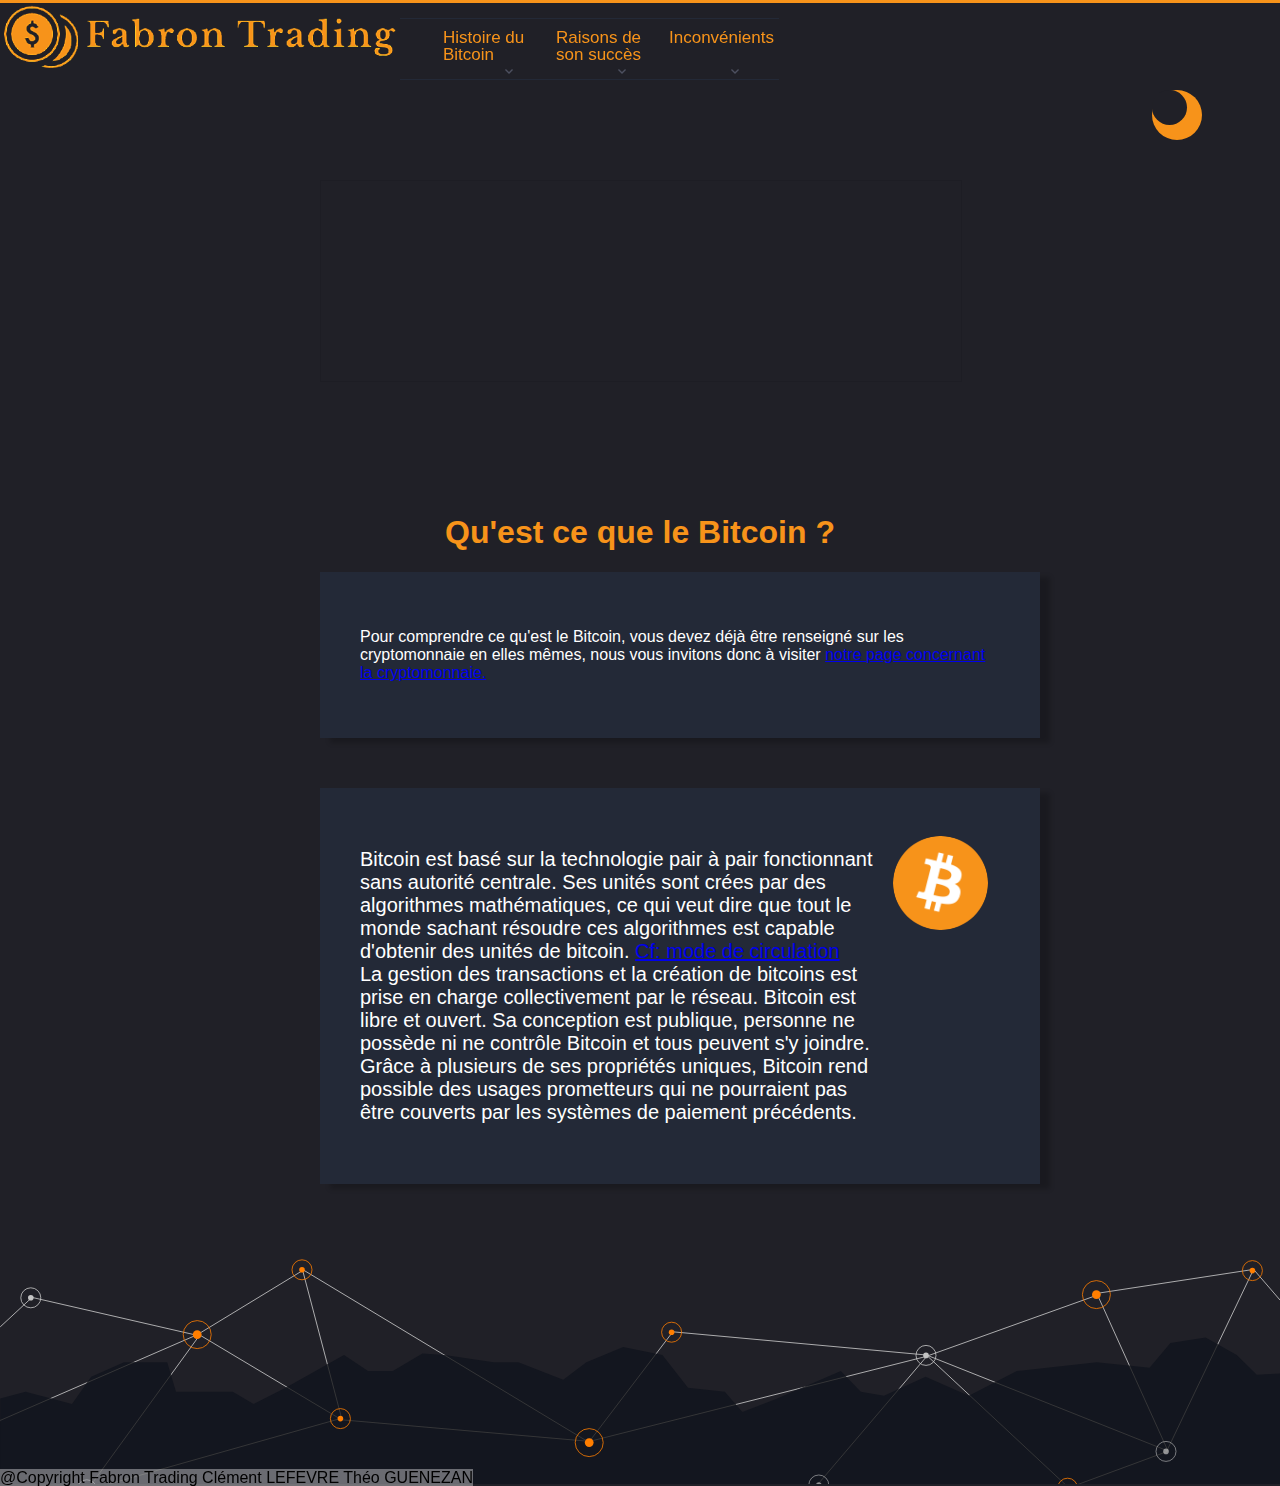
==== index.html @ c8f5e031 "v20" ====
<!DOCTYPE html>
<html lang="fr">

<head>
    <meta charset="UTF-8">
    <meta http-equiv="X-UA-Compatible" content="IE=edge">
    <meta name="viewport" content="width=device-width, initial-scale=1.0">
    <title>Page d'accueil</title>
    <link rel="stylesheet" href="./css/style.css">
    <link rel="icon" href="./img/logo.png">
</head>

<body>
    <input type="checkbox" id="mode" name="mode"><label id='lbmode' for='mode'>
        <div id='toggle'>
            <div id=circle2></div>
            <div id=circle>
                <div class="s" id="s1"></div>
                <div class="s" id="s2"></div>
                <div class="s" id="s3"></div>
                <div class="s" id="s4"></div>
                <div class="s" id="s5"></div>
                <div class="s" id="s6"></div>
                <div class="s" id="s7"></div>
                <div class="s" id="s8"></div>
            </div>
        </div>
    </label>
    <header>
        <nav>
            <a href="../index.html"><img id="logopng" src="./img/logotexteblanc.png" alt="logotexteblanc"></a>
            <ul id="Menu" style="list-style-type: none">
                <li class="grosmenu" id="histoire"><a href="./histoire.html">Histoire du Bitcoin</a>
                    <ul class="sousmenu">
                        <li class="petitmenu"><a href="./histoire.html">Son mode de Création</a></li>
                        <li class="petitmenu"><a href="./histoire.html">La circulation du bitcoin</a></li>
                    </ul>
                </li>
                <li class="grosmenu"><a href="./raisonsucces.html">Raisons de son succès</a>
                    <ul class="sousmenu">
                        <li class="petitmenu"><a href="./raisonsucces.html">Avantages</a></li>
                        <li class="petitmenu"><a href="./raisonsucces.html">Perspectives à venir</a></li>
                    </ul>
                </li>
                <li class="grosmenu"><a href="./inconvenient.html">Inconvénients</a>
                    <ul class="sousmenu">
                        <li class="petitmenu"><a href="./inconvenient.html">Conséquences écologiques</a></li>
                        <li class="petitmenu"><a href="./inconvenient.html">Moyens de le contrôler</a></li>
                    </ul>
                </li>
            </ul>
        </nav>
    </header>
    <main>
        
        <div id="iframebtc">
            <!-- <div id="cache"></div><iframe
                src="https://fr.widgets.investing.com/crypto-currency-rates?theme=darkTheme&hideTitle=true&cols=last,time&pairs=945629"></iframe> -->
            <iframe id="iframedark" scrolling="no"
                src="https://widget.coinlib.io/widget?type=single_v2&theme=dark&coin_id=859&pref_coin_id=1506"></iframe>
            <iframe id="iframelight" scrolling="no"
                src="https://widget.coinlib.io/widget?type=single_v2&theme=light&coin_id=859&pref_coin_id=1506"></iframe>
        </div>


        <h1>Qu'est ce que le Bitcoin ?</h1>
        <div class="container">
            <p>Pour comprendre ce qu'est le Bitcoin, vous devez déjà être renseigné sur les cryptomonnaie en elles
                mêmes, nous vous invitons donc à visiter <a href="#">notre page concernant la cryptomonnaie.</a></p>
        </div>
        <div class="container">
            <p id="description">Bitcoin est basé sur la technologie pair à pair fonctionnant sans autorité centrale. Ses
                unités sont crées par des algorithmes mathématiques, ce qui veut dire que tout le monde sachant résoudre
                ces algorithmes est capable d'obtenir des unités de bitcoin. <a href="./histoire.html">Cf: mode de
                    circulation</a> <br>

                La gestion des transactions et la création de bitcoins est prise en charge collectivement par le réseau.
                Bitcoin
                est libre et ouvert. Sa conception est publique, personne ne possède ni ne contrôle Bitcoin et tous
                peuvent s'y joindre. Grâce à plusieurs de ses propriétés uniques, Bitcoin rend possible des usages
                prometteurs qui ne pourraient pas être couverts par les systèmes de paiement précédents.</p>
            <div><img id="logobitcoin" src="./img/bitcoin-img.svg.png" alt="bitcoin image"></div>

        </div>


        <div id=svg></div>

    </main>
    <span id="copyright">@Copyright Fabron Trading
        Clément LEFEVRE
        Théo GUENEZAN</span>

</body>

</html>
---- css/style.css ----
:root{
    font-family: "Titillium Web", Arial, sans-serif;
    --couleur-gen:#F7931A;
}

body,header,main{
    border:0;
    margin:0;
}
html,body,main{
    background-color:#202027;
}

footer{
    height:50%;
    width:100%;

}


#svg{
    margin-top:25px;
    background:url(../img/overview-bg.svg) top no-repeat;
    background-size: cover;
    height: 25%;
    width:100%;
    position :absolute;
}
footer span{
    position:relative;
    
    top: 350px;
    color:white;
}

h1{
    margin-top: 0;
    text-align:center;
    padding-top: 10%;
    color: var(--couleur-gen);
}   

iframe{
    position: relative;

    width: 100%;
    height: 200px;
    border:1px solid rgba(0, 0, 0, 0.075);
}
#cache{
    position: absolute;
    width: 500px;;
    height: 52px;
    background-color: white;
    z-index: 999;
}
#iframebtc{
    margin-left:25vw;

    width:50vw;
}

header{
    padding-bottom: 100px;
}

#logopng{
    width:100%;

    max-width: 400px;
    min-width: 200px;
}

nav {
    border-top: solid;
    border-color:  var(--couleur-gen);
    width: 100%;
    margin: 0;
    position: sticky;
    top: 5px;
    display:flex;
}

#Menu{
    display: flex;
    margin:0px;  
    margin-top:15px;
    padding-left:40px;
    height:50px;
    border-top:solid #232937 1px;
    border-bottom: solid #232937 1px;
    padding-bottom:10px;
}

.petitmenu a{
    text-decoration: none;
    color:var(--couleur-gen)
}

ul[id="Menu"] li.grosmenu>a {
    text-decoration: none;
    display: inline-block;
    height: 30px;
    width: 100px;
    position: relative;
    /* top:-2px; */
    color: var(--couleur-gen);
    text-align: left;
    padding:10px;
    font-size: 17px;
    margin-left:-7px;
    line-height: 17px;
    cursor: pointer;
}

ul[id="Menu"] li a:hover {
    transition:opacity 0.2s linear;
}

ul[id="Menu"] li a:hover {
    opacity: 50%;
    border-radius: 0px;
}

ul[id="Menu"] li {
    display: inline;
    border-radius:0;
}

ul[id="Menu"] li.grosmenu> a::after {
    content: '';
    position: absolute;
    top: 100%;
    right: 40px;
    width: 8px;
    height: 5px;
    /* -webkit-transform: translateY(-50%);
    transform: translateY(-50%); */
    background: url(../img/Icon_arrow_down.svg) no-repeat;
    transition: transform .2s cubic-bezier(0.25, 0.46, 0.45, 0.94);
}

ul[id="Menu"] li :hover:after{
    transform: rotate(180deg);
}

.sousmenu {
    z-index: 1000;
    opacity:0;
    transition: transform .2s cubic-bezier(0.25, 0.46, 0.45, 0.94);
    transform: scale(1, 0);
    display: flex;
    padding:0;
    padding-top: 10px;
    position:absolute;
    /* border-bottom: solid #232937 1px; */
    color:var(--couleur-gen);
    font-size: 12px;
    line-height: 15px;
    text-align:left;
}

#Menu li:hover .sousmenu {
    opacity:1;
    transform:scale(1, 1);
    flex-direction: column;
}

.sousmenu li{
    margin-bottom: 2px;
    padding:10px;
    background-color:#f7941a15;
    border: 1px solid transparent;
    border-radius: 10px !important;
}

#description{
    font-size: 20px;
    transition: transform 1s ease-in-out;
}


.container {
    transition:transform 1s ease-in-out;
    width:50%;
    margin-bottom:50px;
    margin-left:25vw;
    padding:40px;
    display: flex;  
    background:#232937;
    color:white;
    box-shadow:10px 5px 5px rgba(0, 0, 0, 0.2) ;
}

.container1 {
    margin-bottom:50px;
    transition:transform 1s ease-in-out;
    width:50%;
    margin-left:25vw;
    padding:40px;
    display: flex;  
    flex-direction: column;
    background:#232937;
    color:white;
    position:relative;
    z-index:999;
    box-shadow:10px 5px 5px rgba(0, 0, 0, 0.2) ;
}

#logobitcoin{
    width: 80%;
    min-width: 75px;
    margin-left: 10%;
    margin-top: 6%;
    border-radius:50%;
    transition: transform 1s cubic-bezier(0.25, 0.46, 0.45, 0.94);

}

a:visited{
    color: inherit;
}



.container:hover,.container1:hover{
    opacity:0.9;
    transform: scale(1.1);

}

.container:hover #logobitcoin{
    transform:rotate(360deg);
    
}

#mode{
    display:none;
}

#lbmode{
    position:absolute;
    margin-left:90vw;
    margin-top:90px;
    cursor: pointer;
    transition: transform 0.5s ease-in-out; 
}

#toogle{
    height:50px;
    width:50px;
    position:absolute;
    background:#202027;
    z-index:999;
}

#circle{
    height:50px;
    width:50px;
    border-radius: 50% 50%;
    background:var(--couleur-gen);
}

#circle2{
    position: absolute;
    height:35px;
    width:35px;
    border-radius: 50% 50%;
    background:#202027;
    transition: transform 0.5s ease-in-out; 
}

.s{
    background:var(--couleur-gen);
    border-radius:50%;
    width:15px;
    height:5px;
    transform:translate(0,0) scale(0);
    transition: transform 0.5s ease-in-out ; 
}



#mode:checked ~#lbmode #toggle #circle #s1{
    transform: translate(41px,45px) rotate(45deg) scale(100%);
}

#mode:checked ~#lbmode #toggle #circle #s2{
    transform: translate(17px,50px) rotate(90deg) scale(100%);
}

#mode:checked ~#lbmode #toggle #circle #s3{
    transform: translate(-6px,35px) rotate(-45deg) scale(100%);
}

#mode:checked ~#lbmode #toggle #circle #s4{
    transform: translate(-15px,8px) scale(100%);
}

#mode:checked ~#lbmode #toggle #circle #s5{
    transform: translate(50px,3px) scale(100%);
}

#mode:checked ~#lbmode #toggle #circle #s6{
    transform: translate(17px,-35px) rotate(90deg) scale(100%);
}

#mode:checked ~#lbmode #toggle #circle #s7{
    transform: translate(42px,-30px) rotate(-45deg) scale(100%);
}

#mode:checked ~#lbmode #toggle #circle #s8{
    transform: translate(-7px,-35px) rotate(45deg) scale(100%);
}



#mode:checked ~#lbmode{
    transform:rotate(180deg) scale(105%);
}

#mode:checked ~#lbmode #toggle #circle2{
    background:white;
    transform: scale(0%);
}


#mode:checked ~ main, #mode:checked ~ header , #mode:checked ~ #lbmode{
    background:white ;
}

#mode:checked ~ footer{
    background:transparent ;
    z-index:-1;
}

#mode:checked ~ main .container,#mode:checked ~ main .container1{
    background:white;
    color:black;
    box-shadow: 20px 10px 25px 5px rgb(139 139 139 / 40%);
}

#mode:checked ~ main #iframedark{
    display:none;
}

#mode:checked ~ main #iframelight{
    display:inline-block;
    
    
}

#mode:checked ~ main #svg{
    background-color:white;
}

#iframelight{
    display:none;
}


main{
    padding-bottom:100px;
}

#copyright{
    position:relative;
    background-color:rgba(255, 255, 255, 0.37);
    top:15vh;
}



.svg1{
    background: url(../img/footer-bg.svg) no-repeat;
    position: absolute;
    padding-top: 400px;
    padding-left: 1680px;
    top:700px;
    left:-540px;
    color: #9D9D9D;
    z-index: auto;
    transform:rotate(-90deg) ;

}



.svg2{
    background: url(../img/footer-bg.svg) no-repeat;
    position: absolute;
    padding-top: 400px;
    padding-left: 1680px;
    top:700px;
    left:30vw;
    color: #9D9D9D;
    z-index: auto;
    transform:rotate(-90deg) scaleY(-100%);
}
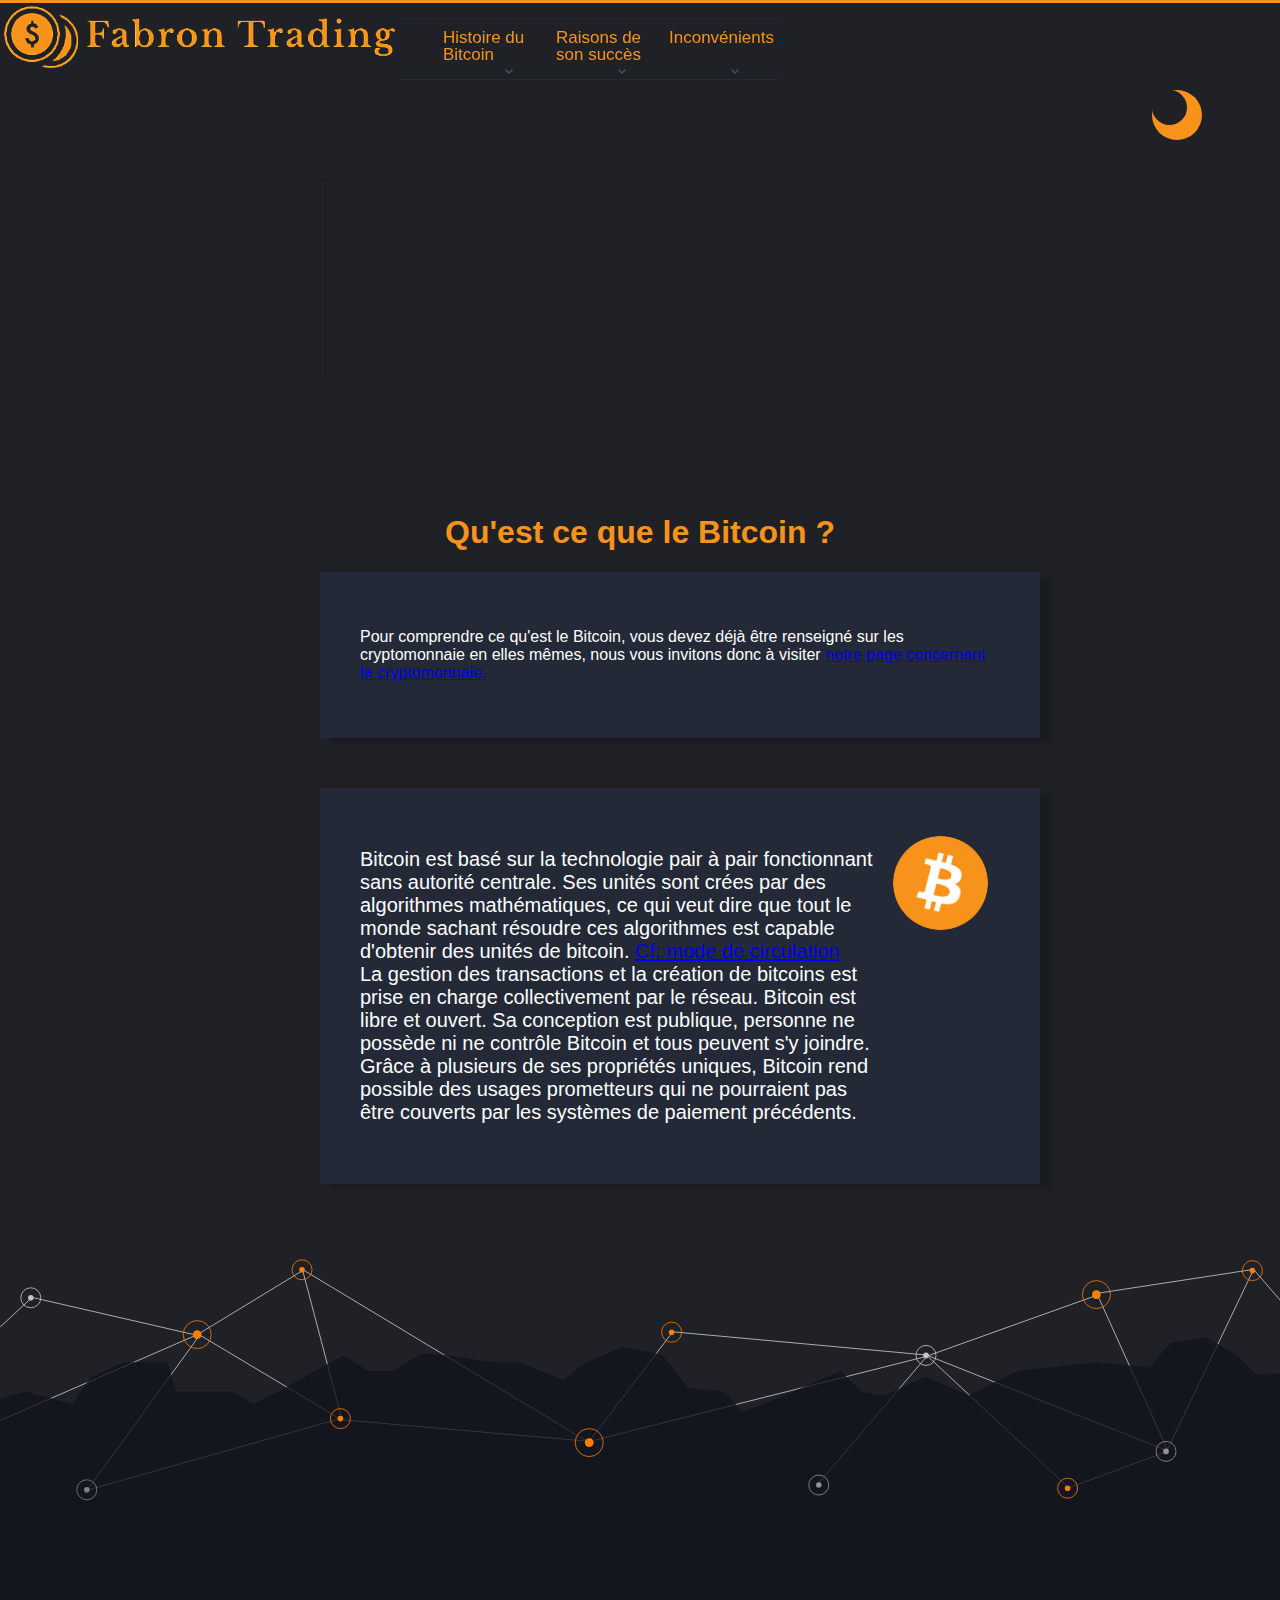
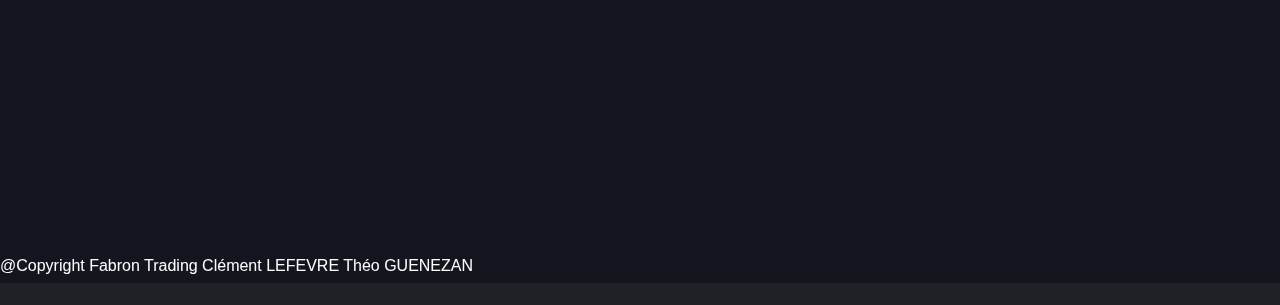
==== commit 919c8da8: "v45326" ====
--- a/index.html
+++ b/index.html
@@ -83,13 +83,13 @@
 
         </div>
 
-
-        <div id=svg></div>
+        <img id=svg src = "./img/overview-bg.svg">
+         <span id="copyright">@Copyright Fabron Trading
+            Clément LEFEVRE
+            Théo GUENEZAN</span></img>
+       
 
     </main>
-    <span id="copyright">@Copyright Fabron Trading
-        Clément LEFEVRE
-        Théo GUENEZAN</span>
 
 </body>
 
--- a/css/style.css
+++ b/css/style.css
@@ -21,18 +21,16 @@
 
 #svg{
     margin-top:25px;
-    background:url(../img/overview-bg.svg) top no-repeat;
-    background-size: cover;
-    height: 25%;
     width:100%;
-    position :absolute;
-}
-footer span{
+    position :relative;
+}
+#copyright{
     position:relative;
-    
-    top: 350px;
     color:white;
-}
+    bottom:30px;
+}
+
+
 
 h1{
     margin-top: 0;
@@ -355,48 +353,47 @@
     background-color:white;
 }
 
+
+
 #iframelight{
     display:none;
 }
 
 
-main{
-    padding-bottom:100px;
-}
-
-#copyright{
-    position:relative;
-    background-color:rgba(255, 255, 255, 0.37);
-    top:15vh;
-}
-
-
-
-.svg1{
-    background: url(../img/footer-bg.svg) no-repeat;
+
+
+.svg{
     position: absolute;
-    padding-top: 400px;
-    padding-left: 1680px;
-    top:700px;
+}
+
+#svg1{
+    top:800px;
     left:-540px;
     color: #9D9D9D;
     z-index: auto;
     transform:rotate(-90deg) ;
-
-}
-
-
-
-.svg2{
-    background: url(../img/footer-bg.svg) no-repeat;
-    position: absolute;
-    padding-top: 400px;
-    padding-left: 1680px;
+}
+
+
+#svg2{
+    position:relative;
+    clear: right;
+    float: right;
     top:700px;
-    left:30vw;
+    left:600px;
     color: #9D9D9D;
     z-index: auto;
     transform:rotate(-90deg) scaleY(-100%);
 }
 
 
+#svg3{
+    display: block;
+    position:relative;
+    margin-left: auto;
+    margin-right: auto;
+    width: 30%;
+    margin-top:-150px;
+    margin-bottom:-100px;
+    min-width:300px;
+}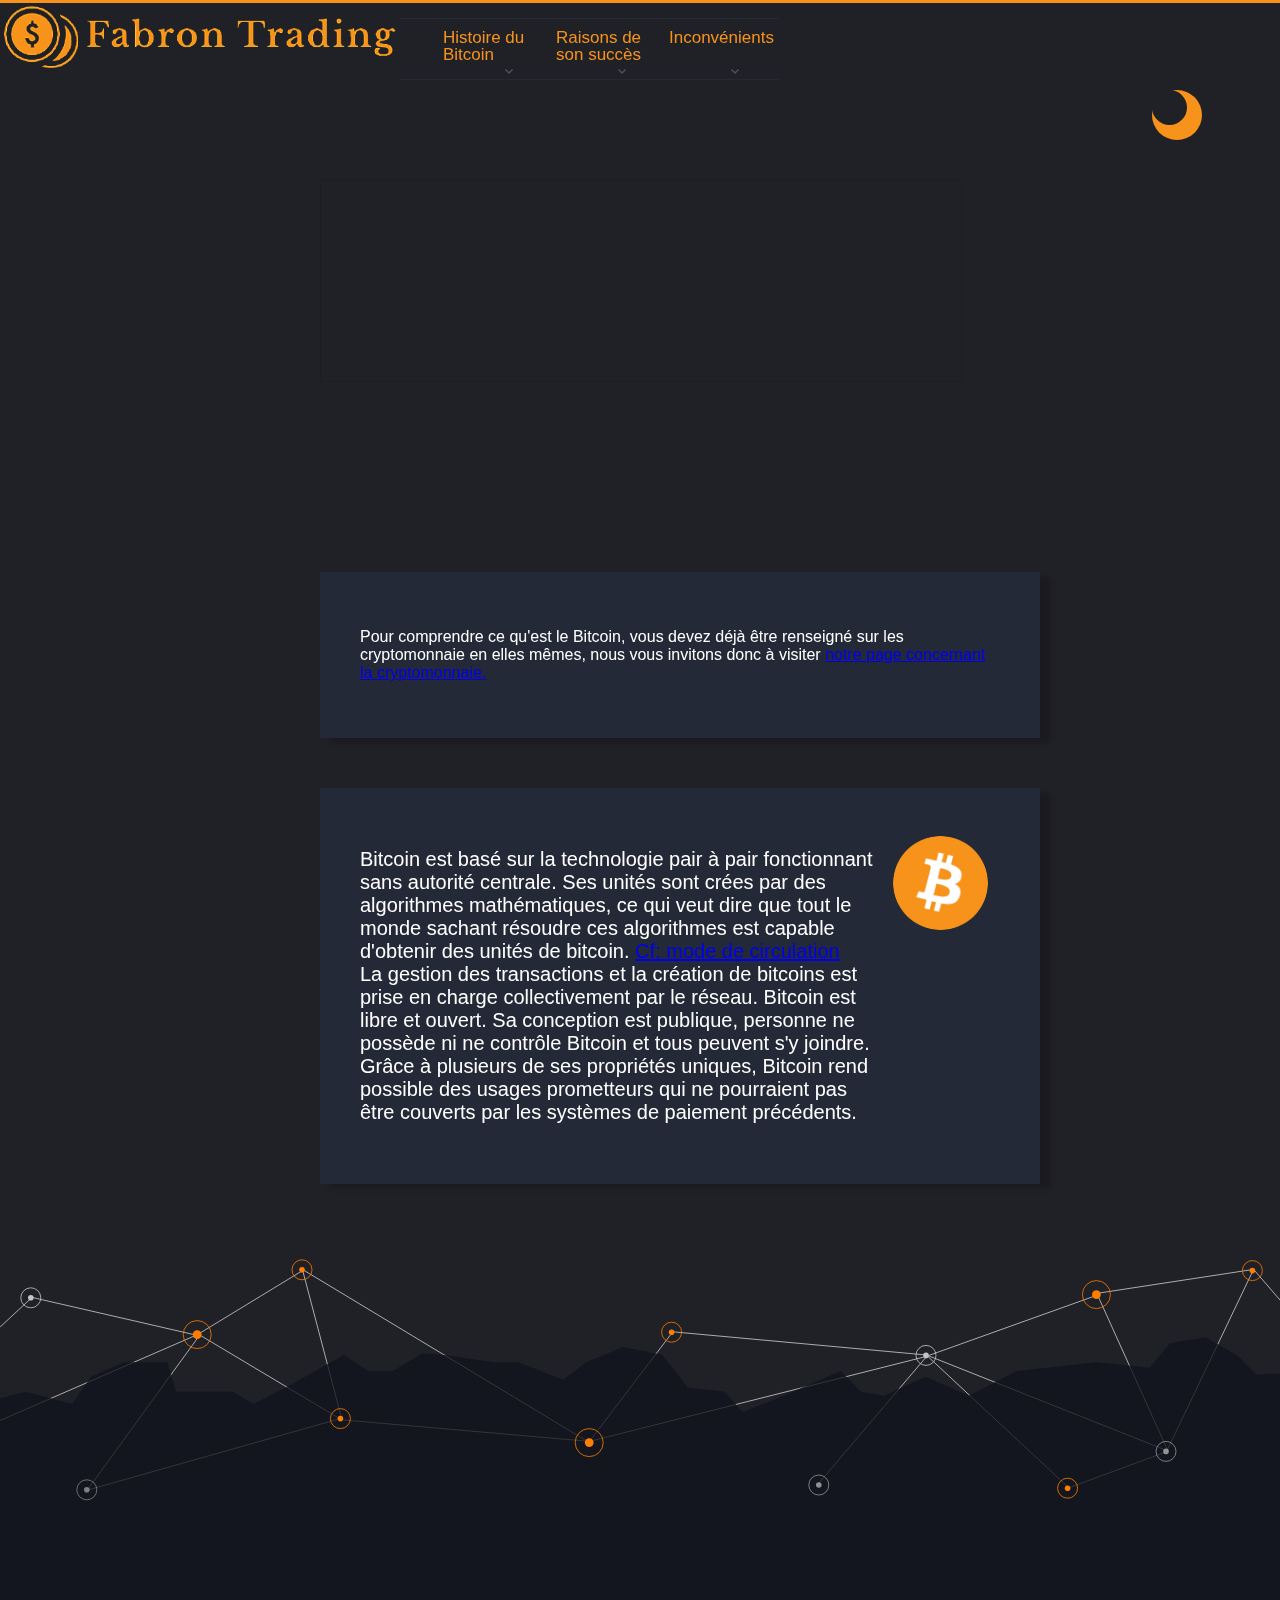
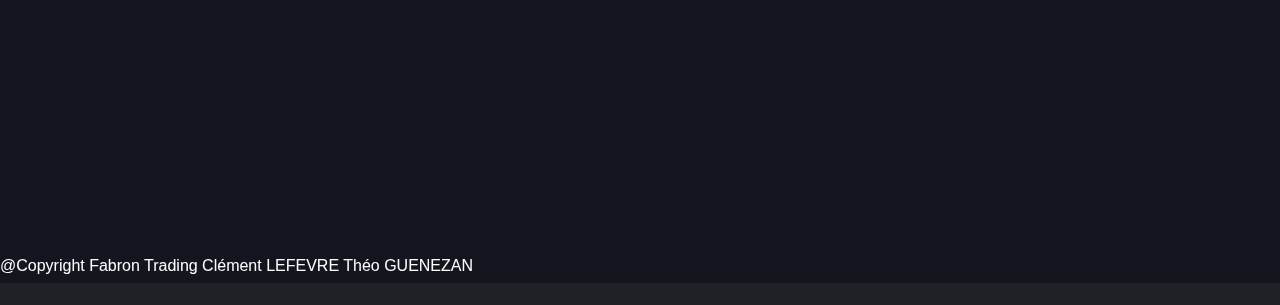
==== commit 15ba339f: "v22" ====
--- a/index.html
+++ b/index.html
@@ -51,6 +51,7 @@
             </ul>
         </nav>
     </header>
+    <div id = "color"></div>
     <main>
         
         <div id="iframebtc">
--- a/css/style.css
+++ b/css/style.css
@@ -8,7 +8,7 @@
     border:0;
     margin:0;
 }
-html,body,main{
+html,body{
     background-color:#202027;
 }
 
@@ -16,6 +16,19 @@
     height:50%;
     width:100%;
 
+}
+
+#color{
+    position:fixed;
+    background:#202027;
+    width: 100%;
+    height: 100%;
+    left: 0;
+    top: 0;
+}
+
+nav{
+    z-index:999;
 }
 
 
@@ -180,6 +193,7 @@
 
 
 .container {
+    position:relative;
     transition:transform 1s ease-in-out;
     width:50%;
     margin-bottom:50px;
@@ -189,6 +203,7 @@
     background:#232937;
     color:white;
     box-shadow:10px 5px 5px rgba(0, 0, 0, 0.2) ;
+    z-index:999;
 }
 
 .container1 {
@@ -243,6 +258,7 @@
     margin-top:90px;
     cursor: pointer;
     transition: transform 0.5s ease-in-out; 
+    z-index:999;
 }
 
 #toogle{
@@ -324,7 +340,7 @@
 }
 
 
-#mode:checked ~ main, #mode:checked ~ header , #mode:checked ~ #lbmode{
+#mode:checked ~ #color, #mode:checked ~ header , #mode:checked ~ #lbmode{
     background:white ;
 }
 
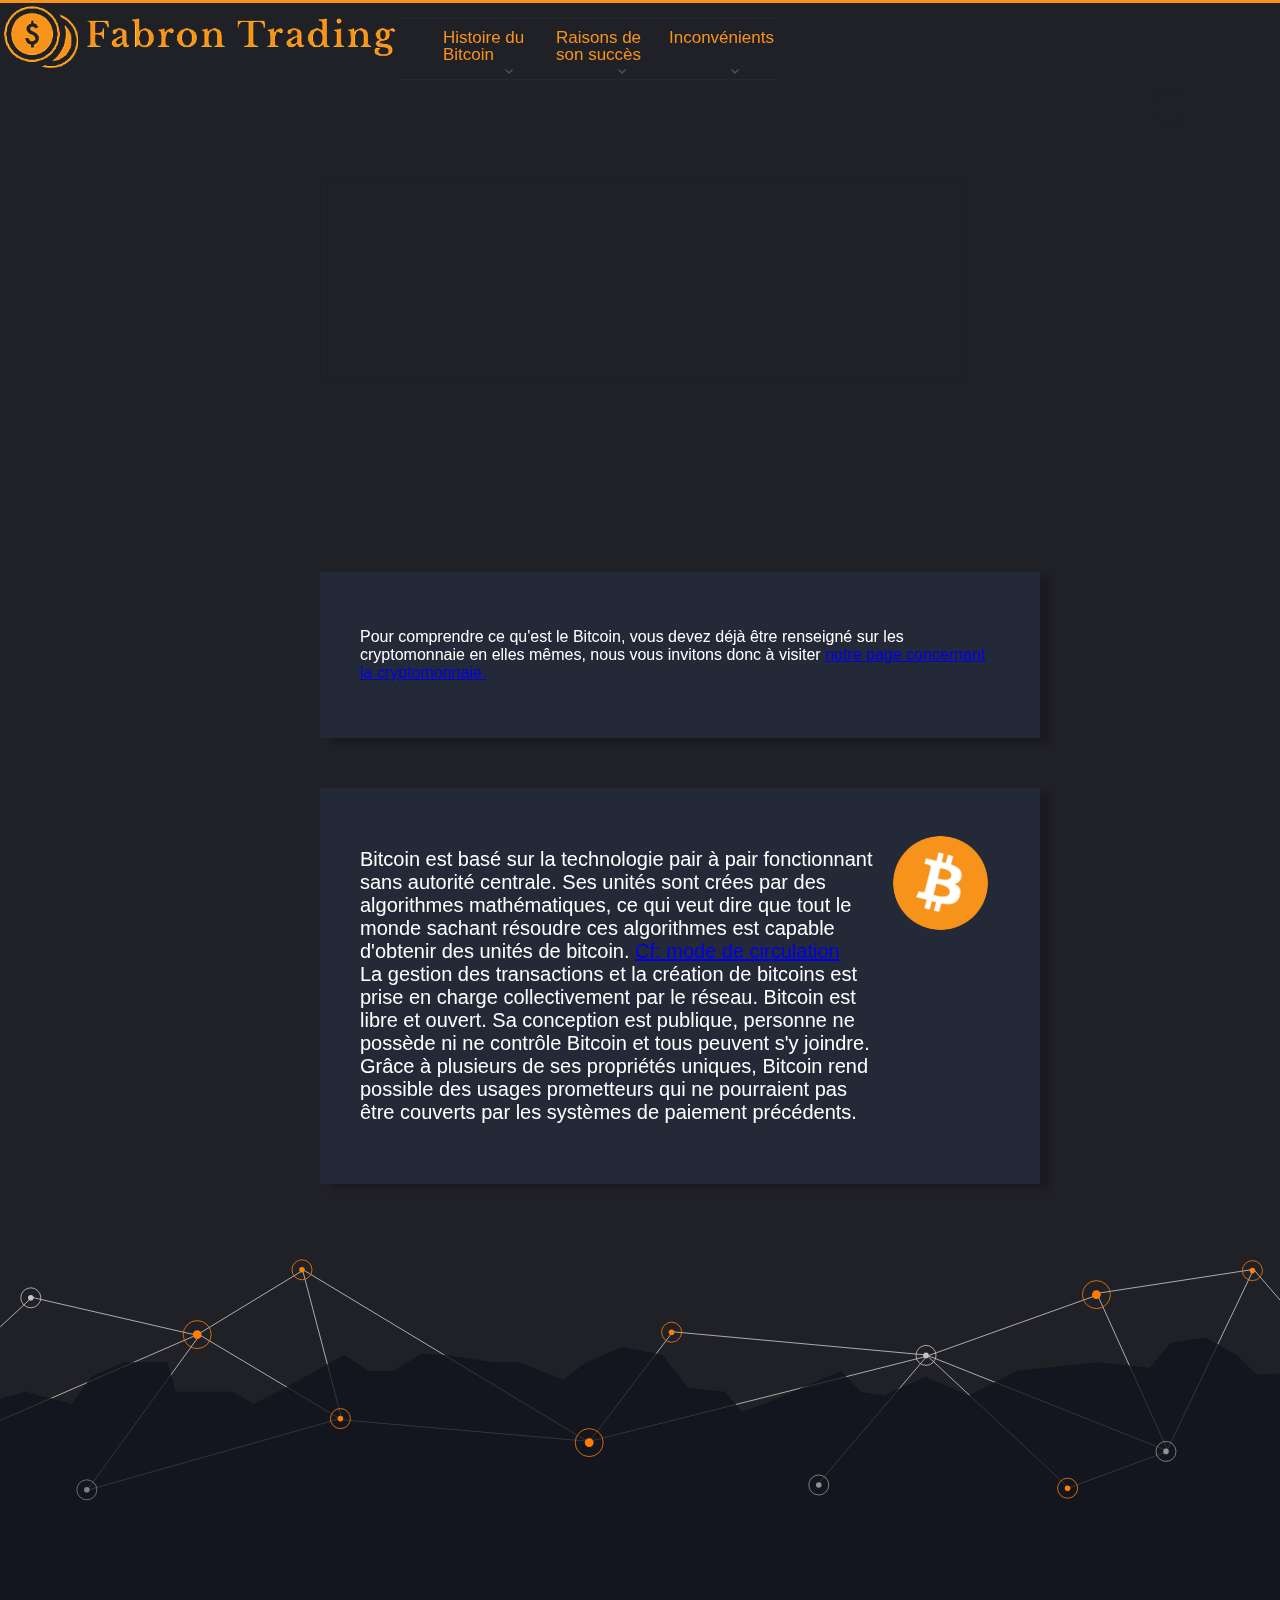
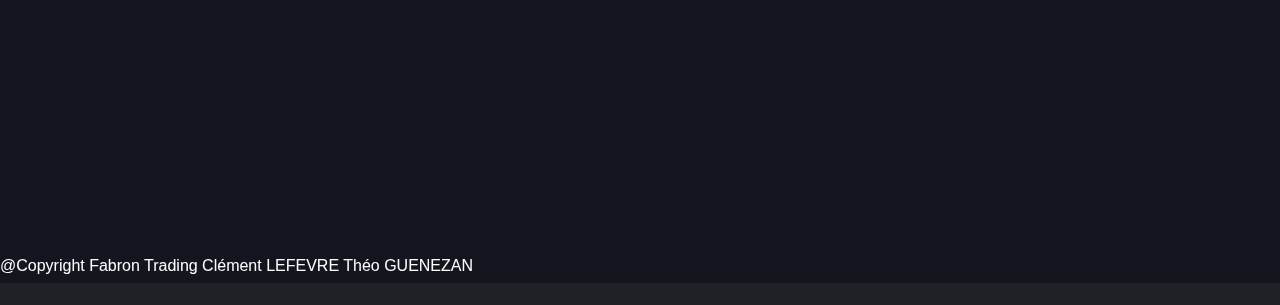
==== commit 8946fefb: "Update index.html" ====
--- a/index.html
+++ b/index.html
@@ -12,19 +12,19 @@
 
 <body>
     <input type="checkbox" id="mode" name="mode"><label id='lbmode' for='mode'>
-        <div id='toggle'>
-            <div id=circle2></div>
-            <div id=circle>
-                <div class="s" id="s1"></div>
-                <div class="s" id="s2"></div>
-                <div class="s" id="s3"></div>
-                <div class="s" id="s4"></div>
-                <div class="s" id="s5"></div>
-                <div class="s" id="s6"></div>
-                <div class="s" id="s7"></div>
-                <div class="s" id="s8"></div>
-            </div>
-        </div>
+        <span id='toggle'>
+            <span id=circle2></span>
+            <span id=circle>
+                <span class="s" id="s1"></span>
+                <span class="s" id="s2"></span>
+                <span class="s" id="s3"></span>
+                <span class="s" id="s4"></span>
+                <span class="s" id="s5"></span>
+                <span class="s" id="s6"></span>
+                <span class="s" id="s7"></span>
+                <span class="s" id="s8"></span>
+            </span>
+        </span>
     </label>
     <header>
         <nav>
@@ -94,4 +94,4 @@
 
 </body>
 
-</html>+</html>
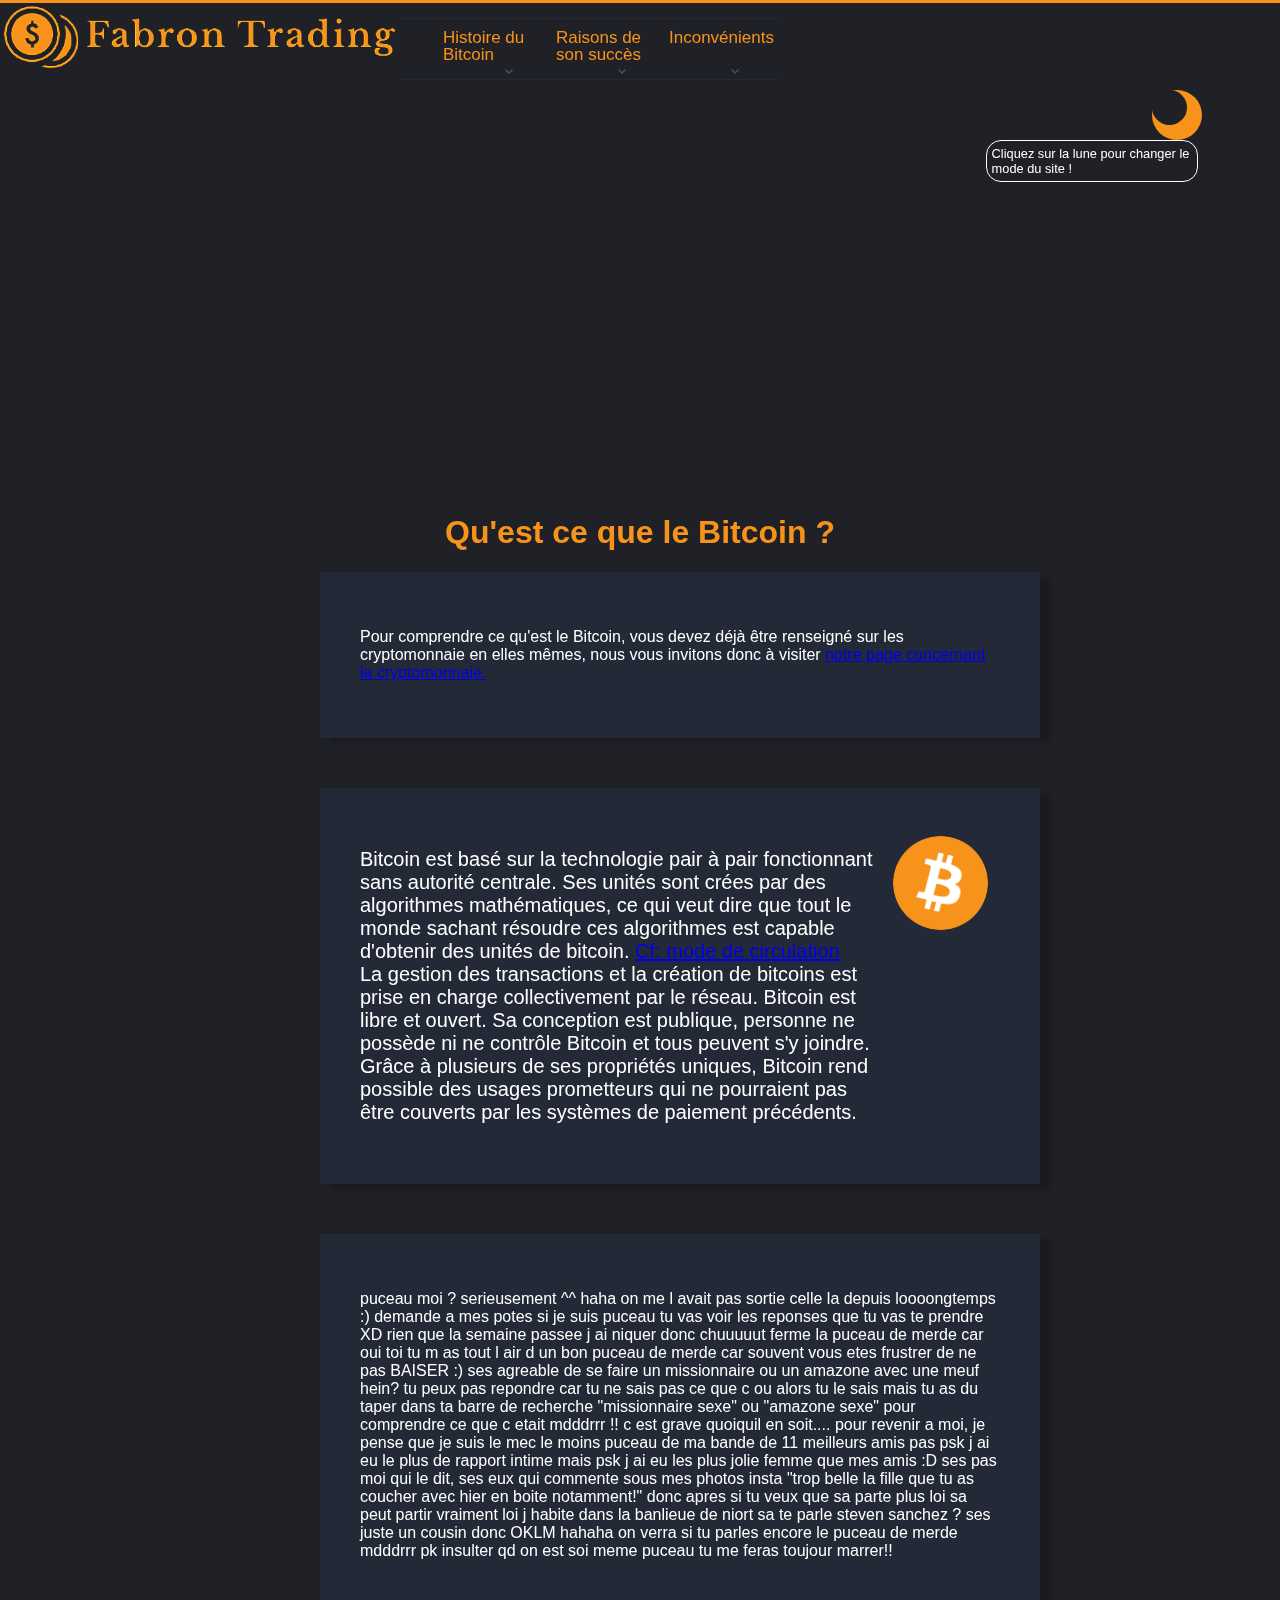
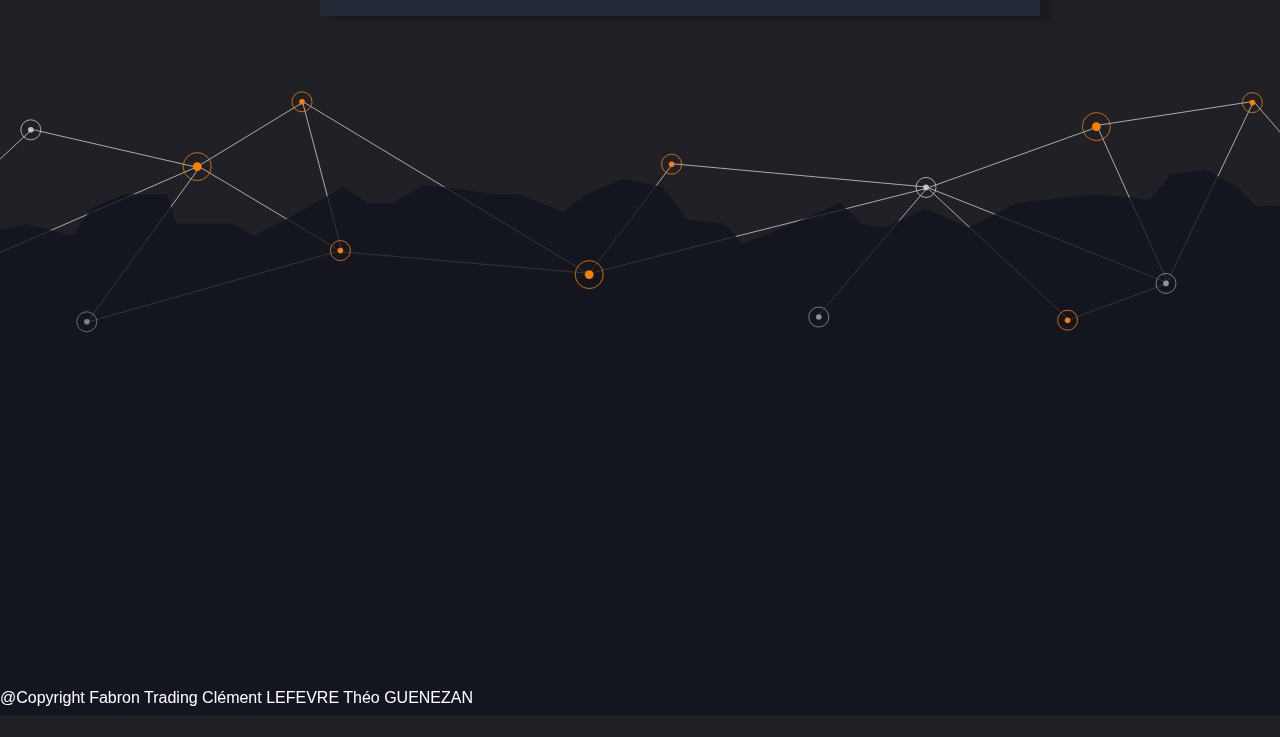
==== commit 4a7485e0: "versio" ====
--- a/index.html
+++ b/index.html
@@ -7,6 +7,7 @@
     <meta name="viewport" content="width=device-width, initial-scale=1.0">
     <title>Page d'accueil</title>
     <link rel="stylesheet" href="./css/style.css">
+    <link rel="stylesheet" href="./css/mobile.css">
     <link rel="icon" href="./img/logo.png">
 </head>
 
@@ -25,10 +26,12 @@
                 <span class="s" id="s8"></span>
             </span>
         </span>
+        <span id="infobulle">Cliquez sur la lune pour changer le mode du site !</span>
     </label>
+    
     <header>
         <nav>
-            <a href="../index.html"><img id="logopng" src="./img/logotexteblanc.png" alt="logotexteblanc"></a>
+            <a href="./index.html"><img id="logopng" src="./img/logotexteblanc.png" alt="logotexteblanc"></a>
             <ul id="Menu" style="list-style-type: none">
                 <li class="grosmenu" id="histoire"><a href="./histoire.html">Histoire du Bitcoin</a>
                     <ul class="sousmenu">
@@ -51,15 +54,16 @@
             </ul>
         </nav>
     </header>
+    
     <div id = "color"></div>
+    
     <main>
-        
         <div id="iframebtc">
             <!-- <div id="cache"></div><iframe
                 src="https://fr.widgets.investing.com/crypto-currency-rates?theme=darkTheme&hideTitle=true&cols=last,time&pairs=945629"></iframe> -->
-            <iframe id="iframedark" scrolling="no"
+            <iframe id="iframedark"
                 src="https://widget.coinlib.io/widget?type=single_v2&theme=dark&coin_id=859&pref_coin_id=1506"></iframe>
-            <iframe id="iframelight" scrolling="no"
+            <iframe id="iframelight" 
                 src="https://widget.coinlib.io/widget?type=single_v2&theme=light&coin_id=859&pref_coin_id=1506"></iframe>
         </div>
 
@@ -81,13 +85,16 @@
                 peuvent s'y joindre. Grâce à plusieurs de ses propriétés uniques, Bitcoin rend possible des usages
                 prometteurs qui ne pourraient pas être couverts par les systèmes de paiement précédents.</p>
             <div><img id="logobitcoin" src="./img/bitcoin-img.svg.png" alt="bitcoin image"></div>
-
         </div>
-
-        <img id=svg src = "./img/overview-bg.svg">
+        <div class="container">
+            <p>
+                puceau moi ? serieusement ^^ haha on me l avait pas sortie celle la depuis loooongtemps :) demande a mes potes si je suis puceau tu vas voir les reponses que tu vas te prendre XD rien que la semaine passee j ai niquer donc chuuuuut ferme la puceau de merde car oui toi tu m as tout l air d un bon puceau de merde car souvent vous etes frustrer de ne pas BAISER :) ses agreable de se faire un missionnaire ou un amazone avec une meuf hein? tu peux pas repondre car tu ne sais pas ce que c ou alors tu le sais mais tu as du taper dans ta barre de recherche "missionnaire sexe" ou "amazone sexe" pour comprendre ce que c etait mdddrrr !! c est grave quoiquil en soit.... pour revenir a moi, je pense que je suis le mec le moins puceau de ma bande de 11 meilleurs amis pas psk j ai eu le plus de rapport intime mais psk j ai eu les plus jolie femme que mes amis :D ses pas moi qui le dit, ses eux qui commente sous mes photos insta "trop belle la fille que tu as coucher avec hier en boite notamment!" donc apres si tu veux que sa parte plus loi sa peut partir vraiment loi j habite dans la banlieue de niort sa te parle steven sanchez ? ses juste un cousin donc OKLM hahaha on verra si tu parles encore le puceau de merde mdddrrr pk insulter qd on est soi meme puceau tu me feras toujour marrer!!
+            </p>
+        </div>
+        <img id=svg src = "./img/overview-bg.svg" alt="imgfooter">
          <span id="copyright">@Copyright Fabron Trading
             Clément LEFEVRE
-            Théo GUENEZAN</span></img>
+            Théo GUENEZAN</span>
        
 
     </main>
--- a/css/style.css
+++ b/css/style.css
@@ -47,6 +47,7 @@
 
 h1{
     margin-top: 0;
+    position:relative;
     text-align:center;
     padding-top: 10%;
     color: var(--couleur-gen);
@@ -54,7 +55,7 @@
 
 iframe{
     position: relative;
-
+    /* overflow:hidden; */
     width: 100%;
     height: 200px;
     border:1px solid rgba(0, 0, 0, 0.075);
@@ -258,18 +259,21 @@
     margin-top:90px;
     cursor: pointer;
     transition: transform 0.5s ease-in-out; 
-    z-index:999;
+    z-index: 100;
 }
 
 #toogle{
+    position:relative;
     height:50px;
     width:50px;
     position:absolute;
     background:#202027;
     z-index:999;
+    display:block;
 }
 
 #circle{
+    display:block;
     height:50px;
     width:50px;
     border-radius: 50% 50%;
@@ -277,7 +281,8 @@
 }
 
 #circle2{
-    position: absolute;
+    display:block;
+    position:absolute;
     height:35px;
     width:35px;
     border-radius: 50% 50%;
@@ -286,6 +291,8 @@
 }
 
 .s{
+    position:relative;
+    display:block;
     background:var(--couleur-gen);
     border-radius:50%;
     width:15px;
@@ -295,48 +302,47 @@
 }
 
 
-
 #mode:checked ~#lbmode #toggle #circle #s1{
-    transform: translate(41px,45px) rotate(45deg) scale(100%);
+    transform: translate(41px,45px) rotate(45deg) scale(1);
 }
 
 #mode:checked ~#lbmode #toggle #circle #s2{
-    transform: translate(17px,50px) rotate(90deg) scale(100%);
+    transform: translate(17px,50px) rotate(90deg) scale(1);
 }
 
 #mode:checked ~#lbmode #toggle #circle #s3{
-    transform: translate(-6px,35px) rotate(-45deg) scale(100%);
+    transform: translate(-6px,35px) rotate(-45deg) scale(1);
 }
 
 #mode:checked ~#lbmode #toggle #circle #s4{
-    transform: translate(-15px,8px) scale(100%);
+    transform: translate(-15px,8px) scale(1);
 }
 
 #mode:checked ~#lbmode #toggle #circle #s5{
-    transform: translate(50px,3px) scale(100%);
+    transform: translate(50px,3px) scale(1);
 }
 
 #mode:checked ~#lbmode #toggle #circle #s6{
-    transform: translate(17px,-35px) rotate(90deg) scale(100%);
+    transform: translate(17px,-35px) rotate(90deg) scale(1);
 }
 
 #mode:checked ~#lbmode #toggle #circle #s7{
-    transform: translate(42px,-30px) rotate(-45deg) scale(100%);
+    transform: translate(42px,-30px) rotate(-45deg) scale(1);
 }
 
 #mode:checked ~#lbmode #toggle #circle #s8{
-    transform: translate(-7px,-35px) rotate(45deg) scale(100%);
+    transform: translate(-7px,-35px) rotate(45deg) scale(1);
 }
 
 
 
 #mode:checked ~#lbmode{
-    transform:rotate(180deg) scale(105%);
+    transform:rotate(180deg) scale(1.05);
 }
 
 #mode:checked ~#lbmode #toggle #circle2{
     background:white;
-    transform: scale(0%);
+    transform: scale(0);
 }
 
 
@@ -361,12 +367,15 @@
 
 #mode:checked ~ main #iframelight{
     display:inline-block;
-    
-    
 }
 
 #mode:checked ~ main #svg{
     background-color:white;
+}
+
+#mode:checked+label #infobulle{
+    display:none;
+
 }
 
 
@@ -399,7 +408,7 @@
     left:600px;
     color: #9D9D9D;
     z-index: auto;
-    transform:rotate(-90deg) scaleY(-100%);
+    transform:rotate(-90deg) scaleY(-1);
 }
 
 
@@ -412,4 +421,35 @@
     margin-top:-150px;
     margin-bottom:-100px;
     min-width:300px;
+}
+
+
+#infobulle{
+    /* display: none; */
+    color: white;
+    z-index: 9999;
+    position: absolute;
+    min-width: 200px;
+    width:min-content;
+    padding:5px;
+    font-size:0.8em;
+    border-radius:15px; 
+    left: -13vw;
+    animation:infobulle 2s  cubic-bezier(0.65, -0.51, 0, 2.13) infinite;
+    border: 1px solid white;
+    background:#202027c4;
+}
+
+@keyframes infobulle{
+    
+    from {  
+        display: block;
+        opacity: 0;
+    }
+    50%{
+        opacity: 1;
+    }
+    100%{
+        opacity: 0;
+    }
 }--- a/css/mobile.css
+++ b/css/mobile.css
@@ -0,0 +1,35 @@
+
+
+
+
+
+
+
+
+
+@media screen and (max-width: 800px) {
+    .container{
+        width:80vw;
+        margin-left:0;
+    }
+    #iframebtc{
+        width:80vw;
+        margin-left:0;
+    }
+    #logopng{
+        position: absolute;
+        display:block;
+        width:80vw;
+    }
+    #Menu{
+        margin-top:80px;
+    }
+    #lbmode{
+        margin-left:10vw;
+        margin-top:150px;
+    }
+    #infobulle{
+        left:10%;
+        
+    }
+}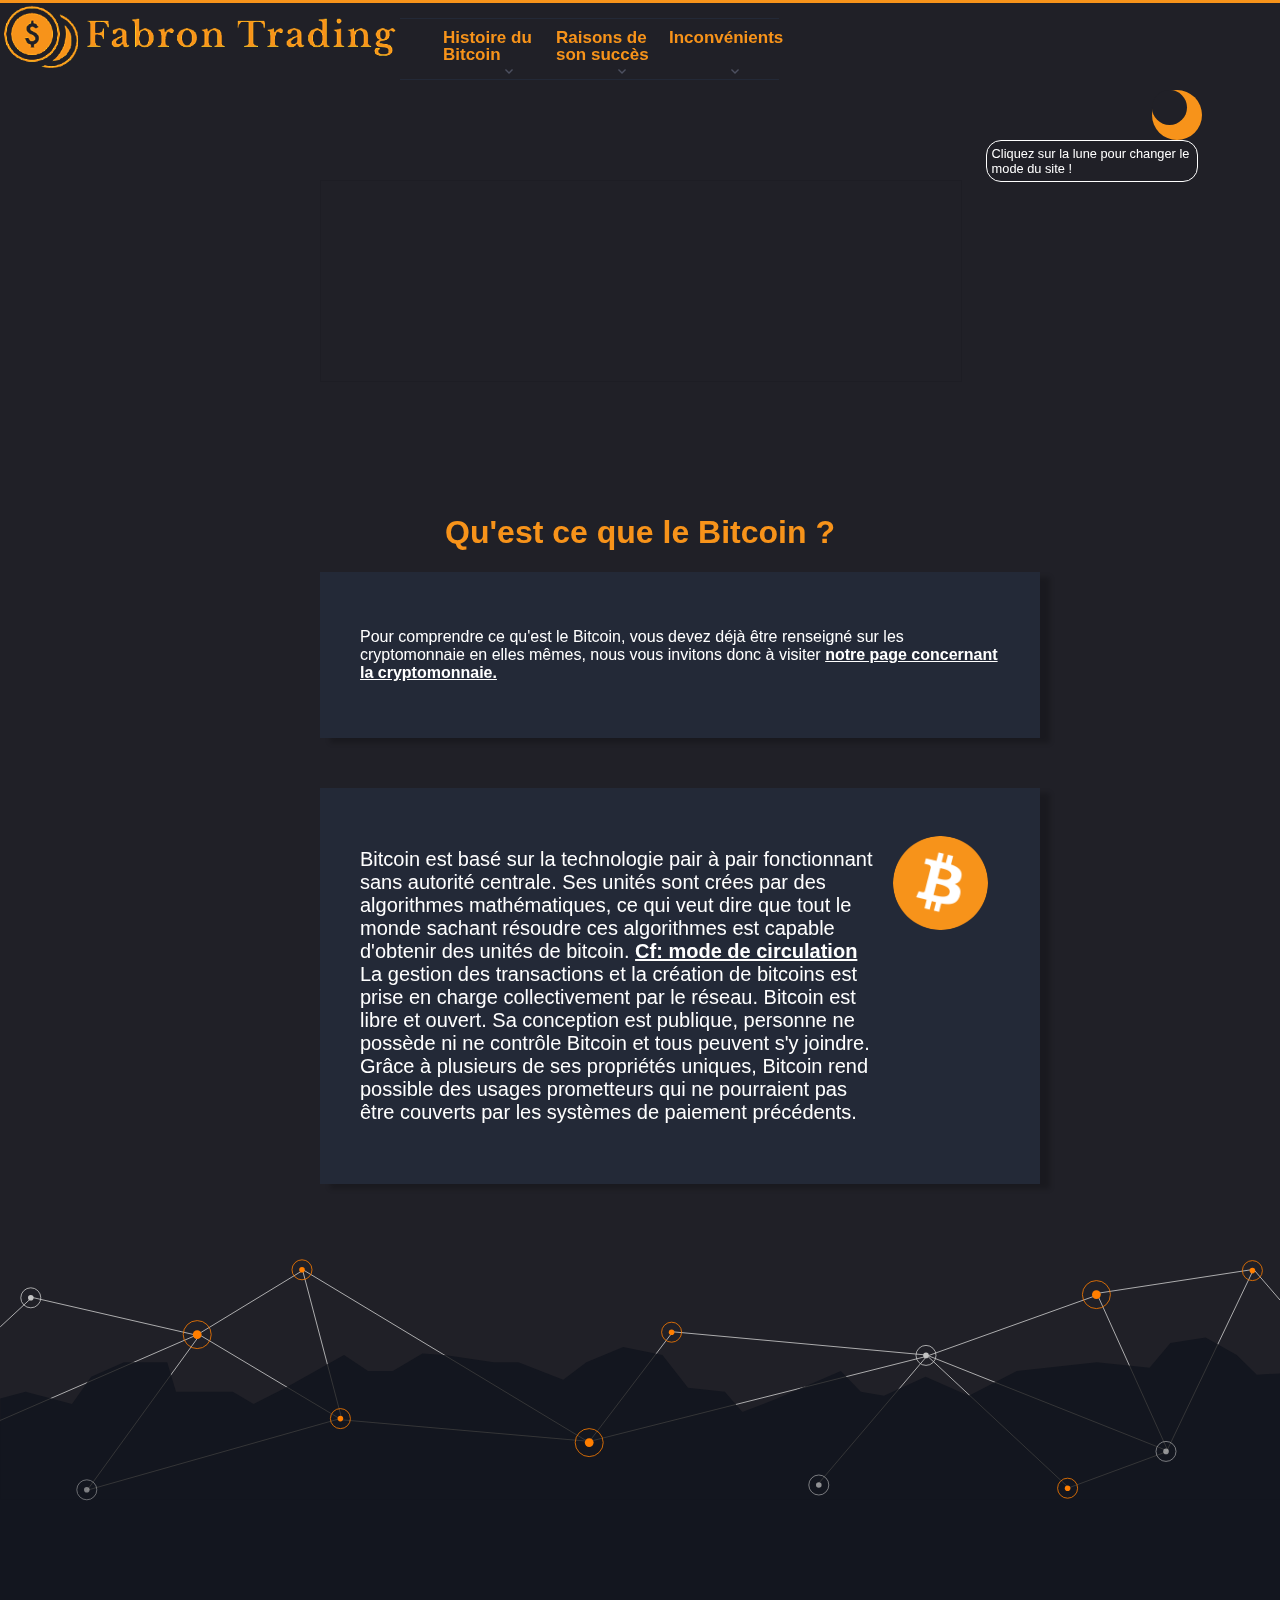
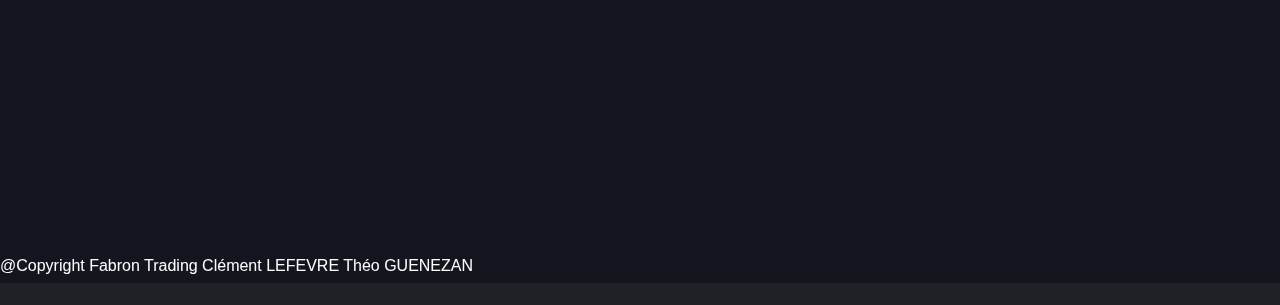
==== commit 3456cd7b: "v1" ====
--- a/index.html
+++ b/index.html
@@ -61,7 +61,7 @@
         <div id="iframebtc">
             <!-- <div id="cache"></div><iframe
                 src="https://fr.widgets.investing.com/crypto-currency-rates?theme=darkTheme&hideTitle=true&cols=last,time&pairs=945629"></iframe> -->
-            <iframe id="iframedark"
+            <iframe id="iframedark" 
                 src="https://widget.coinlib.io/widget?type=single_v2&theme=dark&coin_id=859&pref_coin_id=1506"></iframe>
             <iframe id="iframelight" 
                 src="https://widget.coinlib.io/widget?type=single_v2&theme=light&coin_id=859&pref_coin_id=1506"></iframe>
@@ -86,11 +86,7 @@
                 prometteurs qui ne pourraient pas être couverts par les systèmes de paiement précédents.</p>
             <div><img id="logobitcoin" src="./img/bitcoin-img.svg.png" alt="bitcoin image"></div>
         </div>
-        <div class="container">
-            <p>
-                puceau moi ? serieusement ^^ haha on me l avait pas sortie celle la depuis loooongtemps :) demande a mes potes si je suis puceau tu vas voir les reponses que tu vas te prendre XD rien que la semaine passee j ai niquer donc chuuuuut ferme la puceau de merde car oui toi tu m as tout l air d un bon puceau de merde car souvent vous etes frustrer de ne pas BAISER :) ses agreable de se faire un missionnaire ou un amazone avec une meuf hein? tu peux pas repondre car tu ne sais pas ce que c ou alors tu le sais mais tu as du taper dans ta barre de recherche "missionnaire sexe" ou "amazone sexe" pour comprendre ce que c etait mdddrrr !! c est grave quoiquil en soit.... pour revenir a moi, je pense que je suis le mec le moins puceau de ma bande de 11 meilleurs amis pas psk j ai eu le plus de rapport intime mais psk j ai eu les plus jolie femme que mes amis :D ses pas moi qui le dit, ses eux qui commente sous mes photos insta "trop belle la fille que tu as coucher avec hier en boite notamment!" donc apres si tu veux que sa parte plus loi sa peut partir vraiment loi j habite dans la banlieue de niort sa te parle steven sanchez ? ses juste un cousin donc OKLM hahaha on verra si tu parles encore le puceau de merde mdddrrr pk insulter qd on est soi meme puceau tu me feras toujour marrer!!
-            </p>
-        </div>
+        
         <img id=svg src = "./img/overview-bg.svg" alt="imgfooter">
          <span id="copyright">@Copyright Fabron Trading
             Clément LEFEVRE
--- a/css/style.css
+++ b/css/style.css
@@ -71,6 +71,11 @@
     margin-left:25vw;
 
     width:50vw;
+}
+
+a{
+    color: inherit;
+    font-weight: bold;
 }
 
 header{
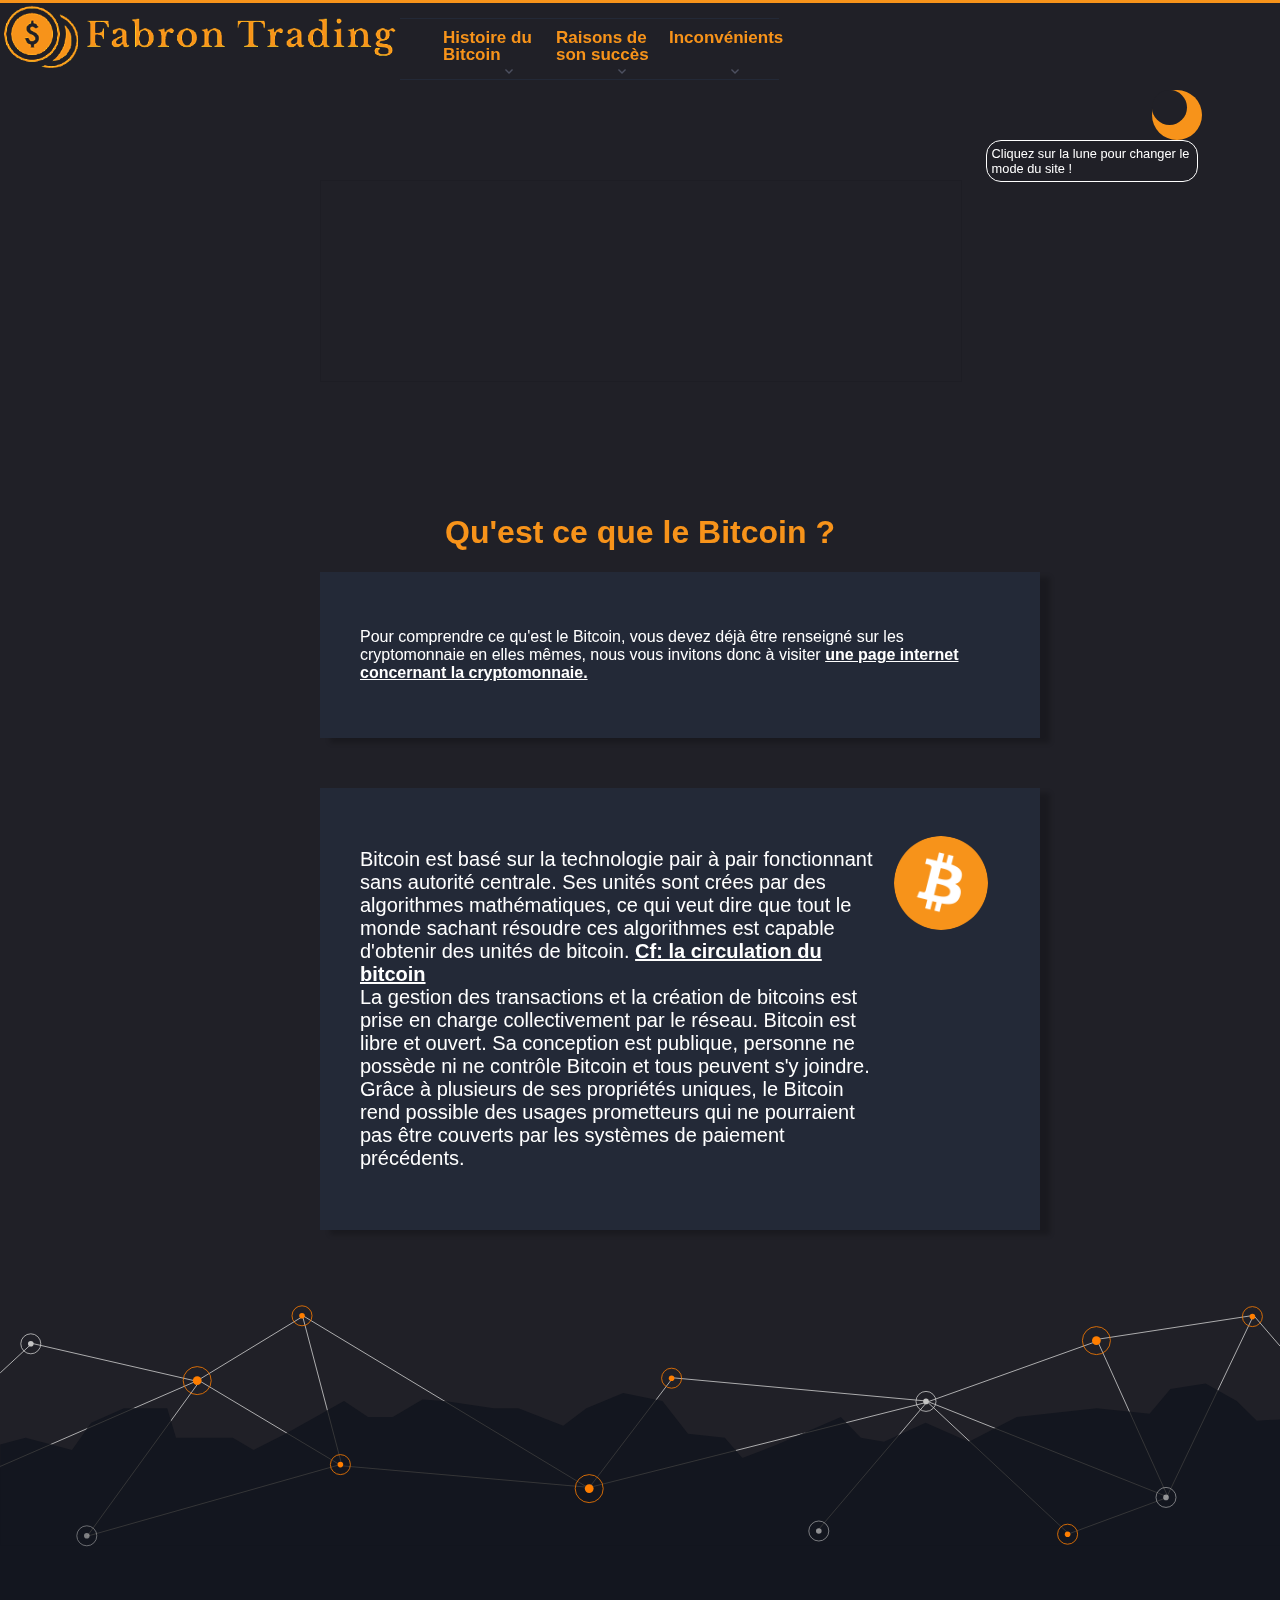
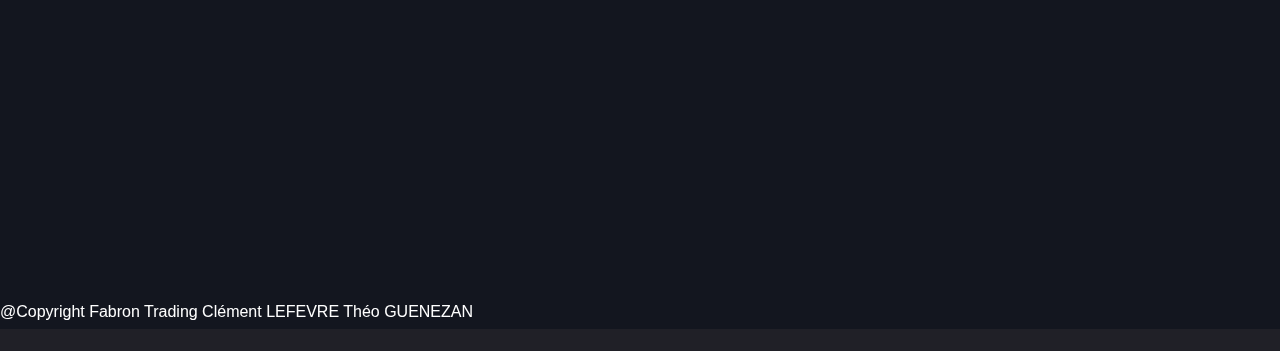
==== commit f5d05aed: "final1" ====
--- a/index.html
+++ b/index.html
@@ -28,15 +28,15 @@
         </span>
         <span id="infobulle">Cliquez sur la lune pour changer le mode du site !</span>
     </label>
-    
+
     <header>
         <nav>
-            <a href="./index.html"><img id="logopng" src="./img/logotexteblanc.png" alt="logotexteblanc"></a>
+            <a href="#"><img id="logopng" src="./img/logotexteblanc.png" alt="logotexteblanc"></a>
             <ul id="Menu" style="list-style-type: none">
                 <li class="grosmenu" id="histoire"><a href="./histoire.html">Histoire du Bitcoin</a>
                     <ul class="sousmenu">
-                        <li class="petitmenu"><a href="./histoire.html">Son mode de Création</a></li>
-                        <li class="petitmenu"><a href="./histoire.html">La circulation du bitcoin</a></li>
+                        <li class="petitmenu"><a href="./histoire.html#modeCrea">Son mode de Création</a></li>
+                        <li class="petitmenu"><a href="./histoire.html#circulation">La circulation du bitcoin</a></li>
                     </ul>
                 </li>
                 <li class="grosmenu"><a href="./raisonsucces.html">Raisons de son succès</a>
@@ -48,22 +48,20 @@
                 <li class="grosmenu"><a href="./inconvenient.html">Inconvénients</a>
                     <ul class="sousmenu">
                         <li class="petitmenu"><a href="./inconvenient.html">Conséquences écologiques</a></li>
-                        <li class="petitmenu"><a href="./inconvenient.html">Moyens de le contrôler</a></li>
+                        <li class="petitmenu"><a href="./inconvenient.html">Le Bitcoin et la cybercriminalité</a></li>
                     </ul>
                 </li>
             </ul>
         </nav>
     </header>
-    
-    <div id = "color"></div>
-    
+
+    <div id="color"></div>
+
     <main>
         <div id="iframebtc">
-            <!-- <div id="cache"></div><iframe
-                src="https://fr.widgets.investing.com/crypto-currency-rates?theme=darkTheme&hideTitle=true&cols=last,time&pairs=945629"></iframe> -->
-            <iframe id="iframedark" 
+            <iframe id="iframedark"
                 src="https://widget.coinlib.io/widget?type=single_v2&theme=dark&coin_id=859&pref_coin_id=1506"></iframe>
-            <iframe id="iframelight" 
+            <iframe id="iframelight"
                 src="https://widget.coinlib.io/widget?type=single_v2&theme=light&coin_id=859&pref_coin_id=1506"></iframe>
         </div>
 
@@ -71,30 +69,26 @@
         <h1>Qu'est ce que le Bitcoin ?</h1>
         <div class="container">
             <p>Pour comprendre ce qu'est le Bitcoin, vous devez déjà être renseigné sur les cryptomonnaie en elles
-                mêmes, nous vous invitons donc à visiter <a href="#">notre page concernant la cryptomonnaie.</a></p>
+                mêmes, nous vous invitons donc à visiter <a href="https://academy.binance.com/fr/start-here#crypto">une page internet concernant la cryptomonnaie.</a></p>
         </div>
         <div class="container">
             <p id="description">Bitcoin est basé sur la technologie pair à pair fonctionnant sans autorité centrale. Ses
                 unités sont crées par des algorithmes mathématiques, ce qui veut dire que tout le monde sachant résoudre
-                ces algorithmes est capable d'obtenir des unités de bitcoin. <a href="./histoire.html">Cf: mode de
-                    circulation</a> <br>
+                ces algorithmes est capable d'obtenir des unités de bitcoin. <a href="./histoire.html">Cf: la circulation du bitcoin</a> <br>
 
                 La gestion des transactions et la création de bitcoins est prise en charge collectivement par le réseau.
                 Bitcoin
                 est libre et ouvert. Sa conception est publique, personne ne possède ni ne contrôle Bitcoin et tous
-                peuvent s'y joindre. Grâce à plusieurs de ses propriétés uniques, Bitcoin rend possible des usages
+                peuvent s'y joindre. Grâce à plusieurs de ses propriétés uniques, le Bitcoin rend possible des usages
                 prometteurs qui ne pourraient pas être couverts par les systèmes de paiement précédents.</p>
             <div><img id="logobitcoin" src="./img/bitcoin-img.svg.png" alt="bitcoin image"></div>
         </div>
-        
-        <img id=svg src = "./img/overview-bg.svg" alt="imgfooter">
-         <span id="copyright">@Copyright Fabron Trading
+        <img id=svg src="./img/overview-bg.svg" alt="imgfooter">
+        <span id="copyright">@Copyright Fabron Trading
             Clément LEFEVRE
             Théo GUENEZAN</span>
-       
-
     </main>
 
 </body>
 
-</html>
+</html>--- a/css/style.css
+++ b/css/style.css
@@ -1,118 +1,120 @@
-
-:root{
+:root {
     font-family: "Titillium Web", Arial, sans-serif;
-    --couleur-gen:#F7931A;
-}
-
-body,header,main{
-    border:0;
-    margin:0;
-}
-html,body{
-    background-color:#202027;
-}
-
-footer{
-    height:50%;
-    width:100%;
-
-}
-
-#color{
-    position:fixed;
-    background:#202027;
+    /* Définition de variables de couleur pour les réutiliser tout le long du css*/
+    --couleur-gen: #F7931A;
+    scroll-behavior:smooth;
+}
+
+body,
+header,
+main {
+    border: 0;
+    margin: 0;
+}
+
+html,
+body {
+    background-color: #202027;
+}
+
+footer {
+    height: 50%;
+    width: 100%;
+
+}
+
+#color {
+    position: fixed;
+    background: #202027;
     width: 100%;
     height: 100%;
     left: 0;
     top: 0;
 }
 
-nav{
-    z-index:999;
-}
-
-
-#svg{
-    margin-top:25px;
-    width:100%;
-    position :relative;
-}
-#copyright{
-    position:relative;
-    color:white;
-    bottom:30px;
-}
-
-
-
-h1{
+nav {
+    z-index: 999;
+}
+
+
+#svg {
+    margin-top: 25px;
+    width: 100%;
+    position: relative;
+}
+
+#copyright {
+    position: relative;
+    color: white;
+    bottom: 30px;
+}
+
+
+h1:nth-of-type(1) {
+    padding-top: 10%;
+}
+
+h1 {
     margin-top: 0;
-    position:relative;
-    text-align:center;
-    padding-top: 10%;
+    position: relative;
+    text-align: center;
     color: var(--couleur-gen);
-}   
-
-iframe{
-    position: relative;
-    /* overflow:hidden; */
+}
+
+iframe {
+    position: relative;
     width: 100%;
     height: 200px;
-    border:1px solid rgba(0, 0, 0, 0.075);
-}
-#cache{
-    position: absolute;
-    width: 500px;;
-    height: 52px;
-    background-color: white;
-    z-index: 999;
-}
-#iframebtc{
-    margin-left:25vw;
-
-    width:50vw;
-}
-
-a{
-    color: inherit;
-    font-weight: bold;
-}
-
-header{
+    /* Redéfinition de la border pour l'iframe*/
+    border: 1px solid rgba(0, 0, 0, 0.075);
+}
+
+#iframelight {
+    display: none;
+}
+
+#iframebtc {
+    margin-left: 25vw;
+    width: 50vw;
+}
+
+header {
     padding-bottom: 100px;
 }
 
-#logopng{
-    width:100%;
+#logopng {
+    width: 100%;
 
     max-width: 400px;
     min-width: 200px;
 }
 
+
+/* Barre de navigation */
 nav {
     border-top: solid;
-    border-color:  var(--couleur-gen);
+    border-color: var(--couleur-gen);
     width: 100%;
     margin: 0;
     position: sticky;
     top: 5px;
-    display:flex;
-}
-
-#Menu{
     display: flex;
-    margin:0px;  
-    margin-top:15px;
-    padding-left:40px;
-    height:50px;
-    border-top:solid #232937 1px;
+}
+
+#Menu {
+    display: flex;
+    margin: 0px;
+    margin-top: 15px;
+    padding-left: 40px;
+    height: 50px;
+    border-top: solid #232937 1px;
     border-bottom: solid #232937 1px;
-    padding-bottom:10px;
-}
-
-.petitmenu a{
+    padding-bottom: 10px;
+}
+
+.petitmenu a {
     text-decoration: none;
-    color:var(--couleur-gen)
+    color: var(--couleur-gen)
 }
 
 ul[id="Menu"] li.grosmenu>a {
@@ -124,15 +126,15 @@
     /* top:-2px; */
     color: var(--couleur-gen);
     text-align: left;
-    padding:10px;
+    padding: 10px;
     font-size: 17px;
-    margin-left:-7px;
+    margin-left: -7px;
     line-height: 17px;
     cursor: pointer;
 }
 
 ul[id="Menu"] li a:hover {
-    transition:opacity 0.2s linear;
+    transition: opacity 0.2s linear;
 }
 
 ul[id="Menu"] li a:hover {
@@ -142,10 +144,10 @@
 
 ul[id="Menu"] li {
     display: inline;
-    border-radius:0;
-}
-
-ul[id="Menu"] li.grosmenu> a::after {
+    border-radius: 0;
+}
+
+ul[id="Menu"] li.grosmenu>a::after {
     content: '';
     position: absolute;
     top: 100%;
@@ -158,303 +160,320 @@
     transition: transform .2s cubic-bezier(0.25, 0.46, 0.45, 0.94);
 }
 
-ul[id="Menu"] li :hover:after{
+ul[id="Menu"] li :hover:after {
     transform: rotate(180deg);
 }
 
 .sousmenu {
     z-index: 1000;
-    opacity:0;
+    opacity: 0;
     transition: transform .2s cubic-bezier(0.25, 0.46, 0.45, 0.94);
     transform: scale(1, 0);
     display: flex;
-    padding:0;
+    padding: 0;
     padding-top: 10px;
-    position:absolute;
-    /* border-bottom: solid #232937 1px; */
-    color:var(--couleur-gen);
+    position: absolute;
+    color: var(--couleur-gen);
     font-size: 12px;
     line-height: 15px;
-    text-align:left;
+    text-align: left;
 }
 
 #Menu li:hover .sousmenu {
-    opacity:1;
-    transform:scale(1, 1);
+    opacity: 1;
+    transform: scale(1, 1);
     flex-direction: column;
 }
 
-.sousmenu li{
+.sousmenu li {
     margin-bottom: 2px;
-    padding:10px;
-    background-color:#f7941a15;
+    padding: 10px;
+    background-color: #f7941a15;
     border: 1px solid transparent;
     border-radius: 10px !important;
 }
 
-#description{
+
+
+/* Style du main et de ses container */
+
+#description {
     font-size: 20px;
     transition: transform 1s ease-in-out;
 }
 
 
 .container {
-    position:relative;
-    transition:transform 1s ease-in-out;
-    width:50%;
-    margin-bottom:50px;
-    margin-left:25vw;
-    padding:40px;
-    display: flex;  
-    background:#232937;
-    color:white;
-    box-shadow:10px 5px 5px rgba(0, 0, 0, 0.2) ;
-    z-index:999;
+    position: relative;
+    transition: transform 1s ease-in-out;
+    width: 50%;
+    margin-bottom: 50px;
+    margin-left: 25vw;
+    padding: 40px;
+    display: flex;
+    background: #232937;
+    color: white;
+    box-shadow: 10px 5px 5px rgba(0, 0, 0, 0.2);
+    z-index: 999;
 }
 
 .container1 {
-    margin-bottom:50px;
-    transition:transform 1s ease-in-out;
-    width:50%;
-    margin-left:25vw;
-    padding:40px;
-    display: flex;  
+    margin-bottom: 50px;
+    transition: transform 1s ease-in-out;
+    width: 50%;
+    margin-left: 25vw;
+    padding: 40px;
+    display: flex;
     flex-direction: column;
-    background:#232937;
-    color:white;
-    position:relative;
-    z-index:999;
-    box-shadow:10px 5px 5px rgba(0, 0, 0, 0.2) ;
-}
-
-#logobitcoin{
+    background: #232937;
+    color: white;
+    position: relative;
+    z-index: 999;
+    box-shadow: 10px 5px 5px rgba(0, 0, 0, 0.2);
+}
+
+#logobitcoin {
     width: 80%;
     min-width: 75px;
     margin-left: 10%;
     margin-top: 6%;
-    border-radius:50%;
+    border-radius: 50%;
     transition: transform 1s cubic-bezier(0.25, 0.46, 0.45, 0.94);
 
 }
 
-a:visited{
+#circulation {
+    margin-bottom:5vh;
+}
+
+#courbe{
+    width:70%;
+    /* Pour centrer l'image on utiliser les arguments 'auto' aux margin horizontales */
+    margin-right:auto;
+    margin-left:auto;
+}
+
+.container:hover,
+.container1:hover {
+    opacity: 0.9;
+    transform: scale(1.1);
+}
+
+.container:hover #logobitcoin {
+    transform: rotate(360deg);
+}
+
+/* Définition de la décoration des liens cliquables*/
+a {
     color: inherit;
-}
-
-
-
-.container:hover,.container1:hover{
-    opacity:0.9;
-    transform: scale(1.1);
-
-}
-
-.container:hover #logobitcoin{
-    transform:rotate(360deg);
-    
-}
-
-#mode{
-    display:none;
-}
-
-#lbmode{
-    position:absolute;
-    margin-left:90vw;
-    margin-top:90px;
+    font-weight: bold;
+}
+
+/* Faire en sorte qu'il ne change pas de couleur lorsque celui ci a déjà été cliqué*/
+a:visited {
+    color: inherit;
+}
+
+
+/* Soleil et Lune cliquable pour changer du mode sombre au mode clair */
+#mode {
+    display: none;
+}
+
+#lbmode {
+    position: absolute;
+    margin-left: 90vw;
+    margin-top: 90px;
     cursor: pointer;
-    transition: transform 0.5s ease-in-out; 
+    transition: transform 0.5s ease-in-out;
     z-index: 100;
 }
 
-#toogle{
-    position:relative;
-    height:50px;
-    width:50px;
-    position:absolute;
-    background:#202027;
-    z-index:999;
-    display:block;
-}
-
-#circle{
-    display:block;
-    height:50px;
-    width:50px;
+#toogle {
+    position: relative;
+    height: 50px;
+    width: 50px;
+    position: absolute;
+    background: #202027;
+    z-index: 999;
+    display: block;
+}
+
+#circle {
+    display: block;
+    height: 50px;
+    width: 50px;
     border-radius: 50% 50%;
-    background:var(--couleur-gen);
-}
-
-#circle2{
-    display:block;
-    position:absolute;
-    height:35px;
-    width:35px;
+    background: var(--couleur-gen);
+}
+
+#circle2 {
+    display: block;
+    position: absolute;
+    height: 35px;
+    width: 35px;
     border-radius: 50% 50%;
-    background:#202027;
-    transition: transform 0.5s ease-in-out; 
-}
-
-.s{
-    position:relative;
-    display:block;
-    background:var(--couleur-gen);
-    border-radius:50%;
-    width:15px;
-    height:5px;
-    transform:translate(0,0) scale(0);
-    transition: transform 0.5s ease-in-out ; 
-}
-
-
-#mode:checked ~#lbmode #toggle #circle #s1{
-    transform: translate(41px,45px) rotate(45deg) scale(1);
-}
-
-#mode:checked ~#lbmode #toggle #circle #s2{
-    transform: translate(17px,50px) rotate(90deg) scale(1);
-}
-
-#mode:checked ~#lbmode #toggle #circle #s3{
-    transform: translate(-6px,35px) rotate(-45deg) scale(1);
-}
-
-#mode:checked ~#lbmode #toggle #circle #s4{
-    transform: translate(-15px,8px) scale(1);
-}
-
-#mode:checked ~#lbmode #toggle #circle #s5{
-    transform: translate(50px,3px) scale(1);
-}
-
-#mode:checked ~#lbmode #toggle #circle #s6{
-    transform: translate(17px,-35px) rotate(90deg) scale(1);
-}
-
-#mode:checked ~#lbmode #toggle #circle #s7{
-    transform: translate(42px,-30px) rotate(-45deg) scale(1);
-}
-
-#mode:checked ~#lbmode #toggle #circle #s8{
-    transform: translate(-7px,-35px) rotate(45deg) scale(1);
-}
-
-
-
-#mode:checked ~#lbmode{
-    transform:rotate(180deg) scale(1.05);
-}
-
-#mode:checked ~#lbmode #toggle #circle2{
-    background:white;
+    background: #202027;
+    transition: transform 0.5s ease-in-out;
+}
+
+.s {
+    position: relative;
+    display: block;
+    background: var(--couleur-gen);
+    border-radius: 50%;
+    width: 15px;
+    height: 5px;
+    transform: translate(0, 0) scale(0);
+    transition: transform 0.5s ease-in-out;
+}
+
+
+#mode:checked~#lbmode #toggle #circle #s1 {
+    transform: translate(41px, 45px) rotate(45deg) scale(1);
+}
+
+#mode:checked~#lbmode #toggle #circle #s2 {
+    transform: translate(17px, 50px) rotate(90deg) scale(1);
+}
+
+#mode:checked~#lbmode #toggle #circle #s3 {
+    transform: translate(-6px, 35px) rotate(-45deg) scale(1);
+}
+
+#mode:checked~#lbmode #toggle #circle #s4 {
+    transform: translate(-15px, 8px) scale(1);
+}
+
+#mode:checked~#lbmode #toggle #circle #s5 {
+    transform: translate(50px, 3px) scale(1);
+}
+
+#mode:checked~#lbmode #toggle #circle #s6 {
+    transform: translate(17px, -35px) rotate(90deg) scale(1);
+}
+
+#mode:checked~#lbmode #toggle #circle #s7 {
+    transform: translate(42px, -30px) rotate(-45deg) scale(1);
+}
+
+#mode:checked~#lbmode #toggle #circle #s8 {
+    transform: translate(-7px, -35px) rotate(45deg) scale(1);
+}
+
+#mode:checked~#lbmode {
+    transform: rotate(180deg) scale(1.05);
+}
+
+#mode:checked~#lbmode #toggle #circle2 {
+    background: white;
     transform: scale(0);
 }
 
-
-#mode:checked ~ #color, #mode:checked ~ header , #mode:checked ~ #lbmode{
-    background:white ;
-}
-
-#mode:checked ~ footer{
-    background:transparent ;
-    z-index:-1;
-}
-
-#mode:checked ~ main .container,#mode:checked ~ main .container1{
-    background:white;
-    color:black;
+#mode:checked~#color,
+#mode:checked~header,
+#mode:checked~#lbmode {
+    background: white;
+}
+
+#mode:checked~footer {
+    background: transparent;
+    z-index: -1;
+}
+
+#mode:checked~main .container,
+#mode:checked~main .container1 {
+    background: white;
+    color: black;
     box-shadow: 20px 10px 25px 5px rgb(139 139 139 / 40%);
 }
 
-#mode:checked ~ main #iframedark{
-    display:none;
-}
-
-#mode:checked ~ main #iframelight{
-    display:inline-block;
-}
-
-#mode:checked ~ main #svg{
-    background-color:white;
-}
-
-#mode:checked+label #infobulle{
-    display:none;
-
-}
-
-
-
-#iframelight{
-    display:none;
-}
-
-
-
-
-.svg{
-    position: absolute;
-}
-
-#svg1{
-    top:800px;
-    left:-540px;
+#mode:checked~main #iframedark {
+    display: none;
+}
+
+#mode:checked~main #iframelight {
+    display: inline-block;
+}
+
+#mode:checked~main #svg {
+    background-color: white;
+}
+
+#mode:checked+label #infobulle {
+    display: none;
+
+}
+
+
+/* Définition des svg qui sont dans le background pour donner un univers au site */
+
+.svg {
+    position: absolute;
+}
+
+#svg1 {
+    top: 800px;
+    left: -540px;
     color: #9D9D9D;
     z-index: auto;
-    transform:rotate(-90deg) ;
-}
-
-
-#svg2{
-    position:relative;
+    transform: rotate(-90deg);
+}
+
+
+#svg2 {
+    position: relative;
     clear: right;
     float: right;
-    top:700px;
-    left:600px;
+    top: 700px;
+    left: 600px;
     color: #9D9D9D;
     z-index: auto;
-    transform:rotate(-90deg) scaleY(-1);
-}
-
-
-#svg3{
+    transform: rotate(-90deg) scaleY(-1);
+}
+
+
+#svg3 {
     display: block;
-    position:relative;
+    position: relative;
     margin-left: auto;
     margin-right: auto;
     width: 30%;
-    margin-top:-150px;
-    margin-bottom:-100px;
-    min-width:300px;
-}
-
-
-#infobulle{
-    /* display: none; */
+    margin-top: -150px;
+    margin-bottom: -100px;
+    min-width: 300px;
+}
+
+/* Infobulle qui averti l'utilisateur qu'il pleut cliquer sur la lune pour cahgner le mode du site internet */
+#infobulle {
     color: white;
     z-index: 9999;
     position: absolute;
     min-width: 200px;
-    width:min-content;
-    padding:5px;
-    font-size:0.8em;
-    border-radius:15px; 
+    width: min-content;
+    padding: 5px;
+    font-size: 0.8em;
+    border-radius: 15px;
     left: -13vw;
-    animation:infobulle 2s  cubic-bezier(0.65, -0.51, 0, 2.13) infinite;
+    animation: infobulle 4s cubic-bezier(0.65, -0.51, 0, 2.13) infinite;
     border: 1px solid white;
-    background:#202027c4;
-}
-
-@keyframes infobulle{
-    
-    from {  
+    background: #202027c4;
+}
+
+
+/* Animation de l'infobulle pour que celle ci apparaisse et disparaisse en continue pour donner envie à l'utilisateur de cliquer */
+@keyframes infobulle {
+
+    from {
         display: block;
         opacity: 0;
     }
-    50%{
+
+    50% {
         opacity: 1;
     }
-    100%{
+
+    100% {
         opacity: 0;
     }
 }--- a/css/mobile.css
+++ b/css/mobile.css
@@ -1,35 +1,32 @@
-
-
-
-
-
-
-
-
+/*Feuille de style CSS pour séparer le responsive du reste */
 
 @media screen and (max-width: 800px) {
-    .container{
-        width:80vw;
-        margin-left:0;
+    .container {
+        width: 80vw;
+        margin-left: 0;
     }
-    #iframebtc{
-        width:80vw;
-        margin-left:0;
+
+    #iframebtc {
+        width: 80vw;
+        margin-left: 0;
     }
-    #logopng{
+
+    #logopng {
         position: absolute;
-        display:block;
-        width:80vw;
+        display: block;
+        width: 80vw;
     }
-    #Menu{
-        margin-top:80px;
+
+    #Menu {
+        margin-top: 80px;
     }
-    #lbmode{
-        margin-left:10vw;
-        margin-top:150px;
+
+    #lbmode {
+        margin-left: 10vw;
+        margin-top: 150px;
     }
-    #infobulle{
-        left:10%;
-        
+
+    #infobulle {
+        left: 10%;
     }
 }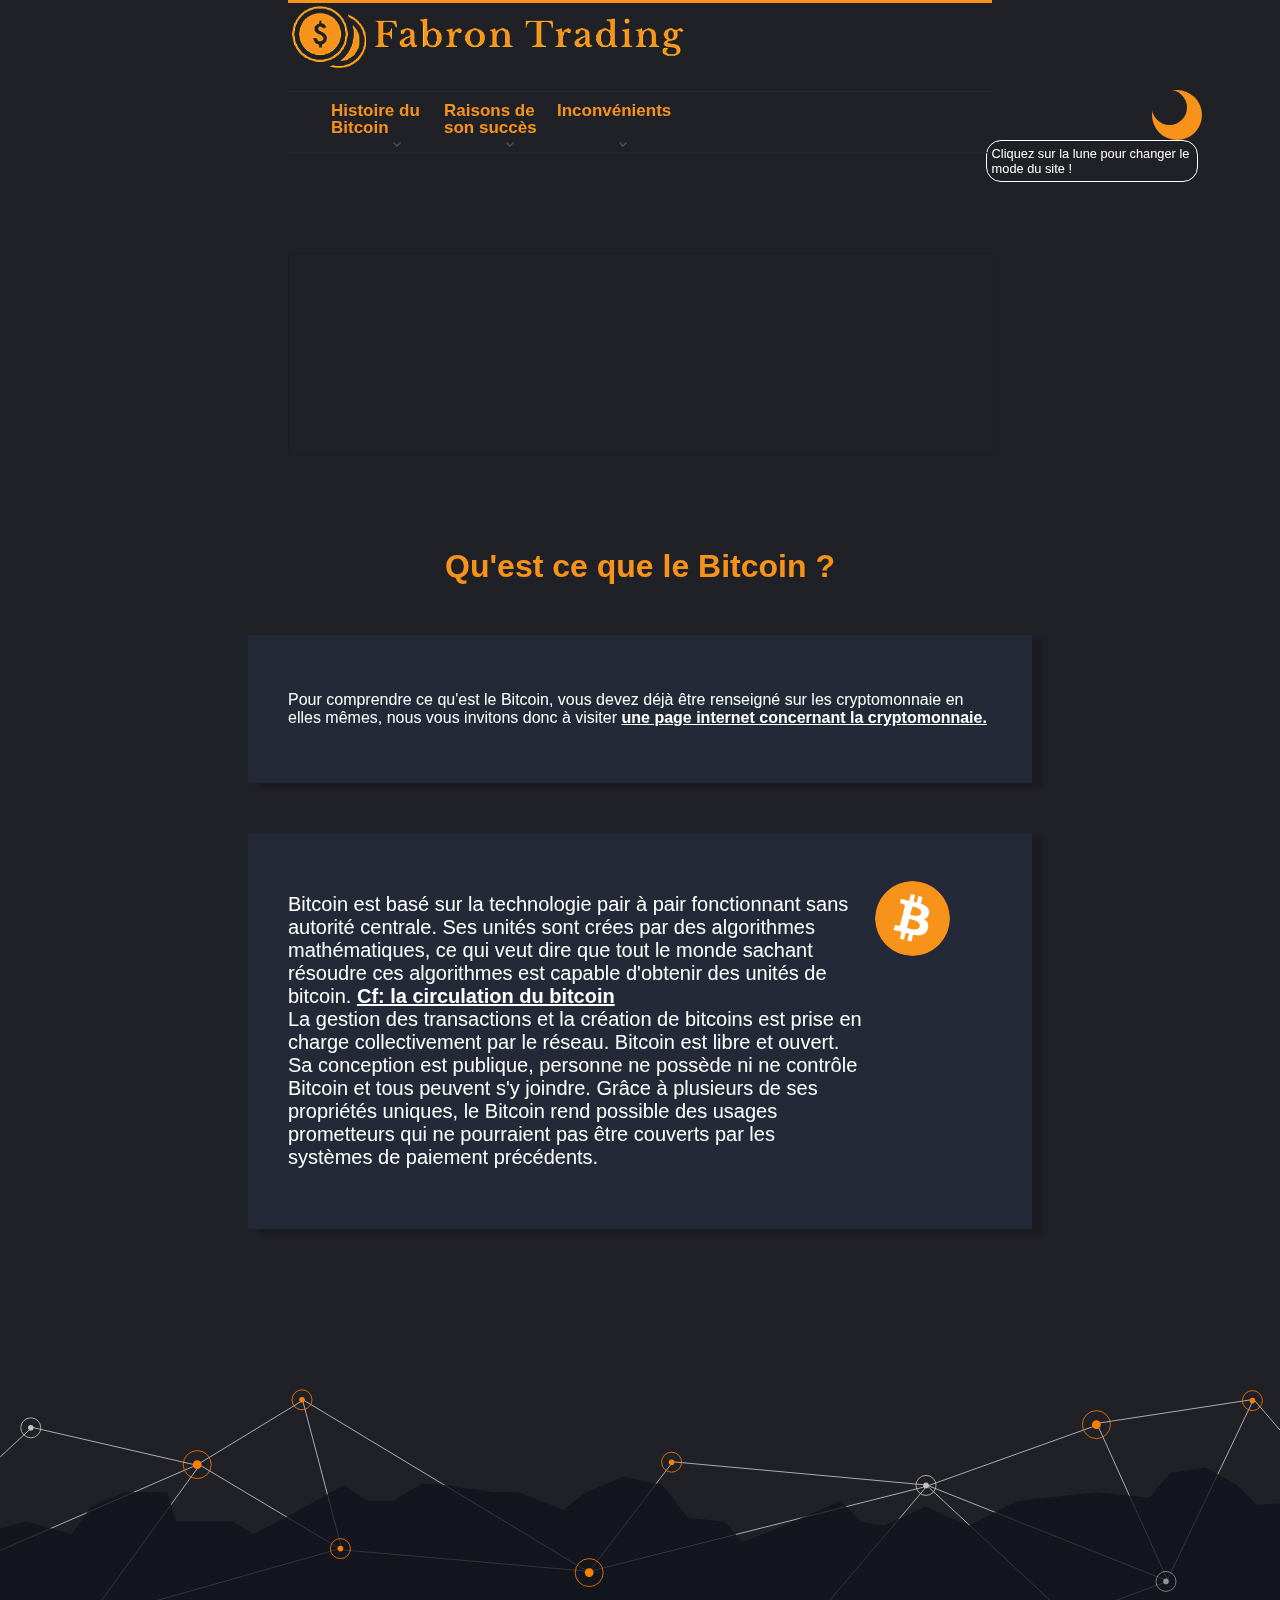
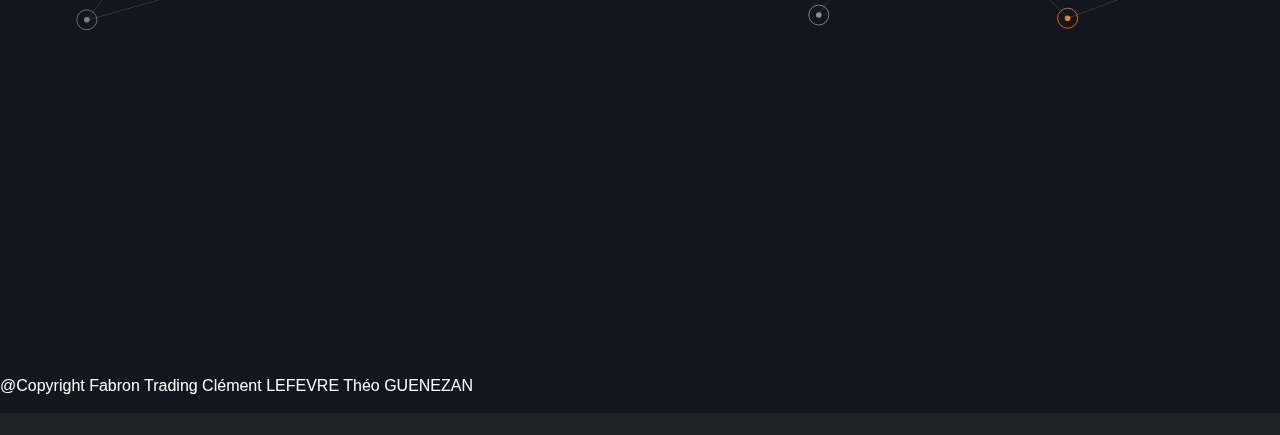
==== commit ed78b478: "version finale" ====
--- a/index.html
+++ b/index.html
@@ -41,14 +41,14 @@
                 </li>
                 <li class="grosmenu"><a href="./raisonsucces.html">Raisons de son succès</a>
                     <ul class="sousmenu">
-                        <li class="petitmenu"><a href="./raisonsucces.html">Avantages</a></li>
-                        <li class="petitmenu"><a href="./raisonsucces.html">Perspectives à venir</a></li>
+                        <li class="petitmenu"><a href="./raisonsucces.html#avantages">Avantages</a></li>
+                        <li class="petitmenu"><a href="./raisonsucces.html#perspectives">Perspectives à venir</a></li>
                     </ul>
                 </li>
                 <li class="grosmenu"><a href="./inconvenient.html">Inconvénients</a>
                     <ul class="sousmenu">
-                        <li class="petitmenu"><a href="./inconvenient.html">Conséquences écologiques</a></li>
-                        <li class="petitmenu"><a href="./inconvenient.html">Le Bitcoin et la cybercriminalité</a></li>
+                        <li class="petitmenu"><a href="./inconvenient.html#consequences">Conséquences écologiques</a></li>
+                        <li class="petitmenu"><a href="./inconvenient.html#cybercrim">Le Bitcoin et la cybercriminalité</a></li>
                     </ul>
                 </li>
             </ul>
@@ -83,11 +83,12 @@
                 prometteurs qui ne pourraient pas être couverts par les systèmes de paiement précédents.</p>
             <div><img id="logobitcoin" src="./img/bitcoin-img.svg.png" alt="bitcoin image"></div>
         </div>
-        <img id=svg src="./img/overview-bg.svg" alt="imgfooter">
-        <span id="copyright">@Copyright Fabron Trading
+    </main>
+        <footer><img id=svg src="./img/overview-bg.svg" alt="imgfooter"><span id="copyright">@Copyright Fabron Trading
             Clément LEFEVRE
-            Théo GUENEZAN</span>
-    </main>
+            Théo GUENEZAN</span></footer>
+        
+    
 
 </body>
 
--- a/css/style.css
+++ b/css/style.css
@@ -1,5 +1,6 @@
 :root {
-    font-family: "Titillium Web", Arial, sans-serif;
+    /* font-family: "Titillium Web", Arial, sans-serif; */
+    font-family: Optima,Segoe,Segoe UI,Candara,Calibri,Arial,sans-serif; 
     /* Définition de variables de couleur pour les réutiliser tout le long du css*/
     --couleur-gen: #F7931A;
     scroll-behavior:smooth;
@@ -12,15 +13,21 @@
     margin: 0;
 }
 
+main{
+    width:70vw;
+    margin:auto;
+    z-index:500;
+}
+
 html,
 body {
     background-color: #202027;
 }
 
 footer {
-    height: 50%;
-    width: 100%;
-
+    /* height: 50%;
+    width: 100%; */
+    padding-top: 15vh;
 }
 
 #color {
@@ -38,6 +45,7 @@
 
 
 #svg {
+    margin:0;
     margin-top: 25px;
     width: 100%;
     position: relative;
@@ -45,8 +53,9 @@
 
 #copyright {
     position: relative;
+    bottom:40px;
     color: white;
-    bottom: 30px;
+    /* bottom: 30px; */
 }
 
 
@@ -74,8 +83,8 @@
 }
 
 #iframebtc {
-    margin-left: 25vw;
-    width: 50vw;
+    margin:auto;
+    width: 55vw;
 }
 
 header {
@@ -91,14 +100,18 @@
 
 
 /* Barre de navigation */
+
 nav {
     border-top: solid;
-    border-color: var(--couleur-gen);
+    border-color:  var(--couleur-gen);
     width: 100%;
     margin: 0;
     position: sticky;
     top: 5px;
-    display: flex;
+    display:flex;
+    width:55vw;
+    display:block;
+    margin:auto;
 }
 
 #Menu {
@@ -204,43 +217,51 @@
 
 
 .container {
-    position: relative;
-    transition: transform 1s ease-in-out;
-    width: 50%;
-    margin-bottom: 50px;
-    margin-left: 25vw;
-    padding: 40px;
-    display: flex;
-    background: #232937;
-    color: white;
-    box-shadow: 10px 5px 5px rgba(0, 0, 0, 0.2);
-    z-index: 999;
+    position:relative;
+    transition:transform 1s ease-in-out;
+    width:55vw;
+    margin-bottom:50px;
+    margin-left:25vw;
+    padding:40px;
+    display: flex;  
+    background:#232937;
+    color:white;
+    margin:auto;
+    box-shadow:10px 5px 5px rgba(0, 0, 0, 0.2) ;
+    margin-top:50px;
+    z-index:999;
 }
 
 .container1 {
-    margin-bottom: 50px;
-    transition: transform 1s ease-in-out;
-    width: 50%;
-    margin-left: 25vw;
-    padding: 40px;
-    display: flex;
+    margin-bottom:50px;
+    transition:transform 1s ease-in-out;
+    width:55vw;
+    margin-left:25vw;
+    padding:40px;
+    display: flex;  
+    font-size:1.2em;
     flex-direction: column;
-    background: #232937;
-    color: white;
-    position: relative;
-    z-index: 999;
-    box-shadow: 10px 5px 5px rgba(0, 0, 0, 0.2);
-}
-
-#logobitcoin {
-    width: 80%;
+    background:#232937;
+    color:white;
+    position:relative;
+    z-index:999;
+    margin:auto;
+    margin-top:50px;
+    box-shadow:10px 5px 5px rgba(0, 0, 0, 0.2) ;
+}
+
+#logobitcoin{
+    width: 10%;
     min-width: 75px;
     margin-left: 10%;
     margin-top: 6%;
-    border-radius: 50%;
+    border-radius:50%;
     transition: transform 1s cubic-bezier(0.25, 0.46, 0.45, 0.94);
 
 }
+
+
+
 
 #circulation {
     margin-bottom:5vh;
@@ -426,7 +447,7 @@
     clear: right;
     float: right;
     top: 700px;
-    left: 600px;
+    left: 800px;
     color: #9D9D9D;
     z-index: auto;
     transform: rotate(-90deg) scaleY(-1);
--- a/css/mobile.css
+++ b/css/mobile.css
@@ -29,4 +29,27 @@
     #infobulle {
         left: 10%;
     }
+    main{
+        margin:0;
+    }
+    nav{
+        margin:0;
+        width:100vw;
+    }
+    .container,
+    .container1{
+        transition:none;
+        margin:0;
+        width:90vw;
+    }
+    .container:hover,
+.container1:hover {
+    transform: scale(1);
+    opacity:1;
+}
+#iframebtc{
+    width:100vw;
+    margin:0;
+}
+    
 }